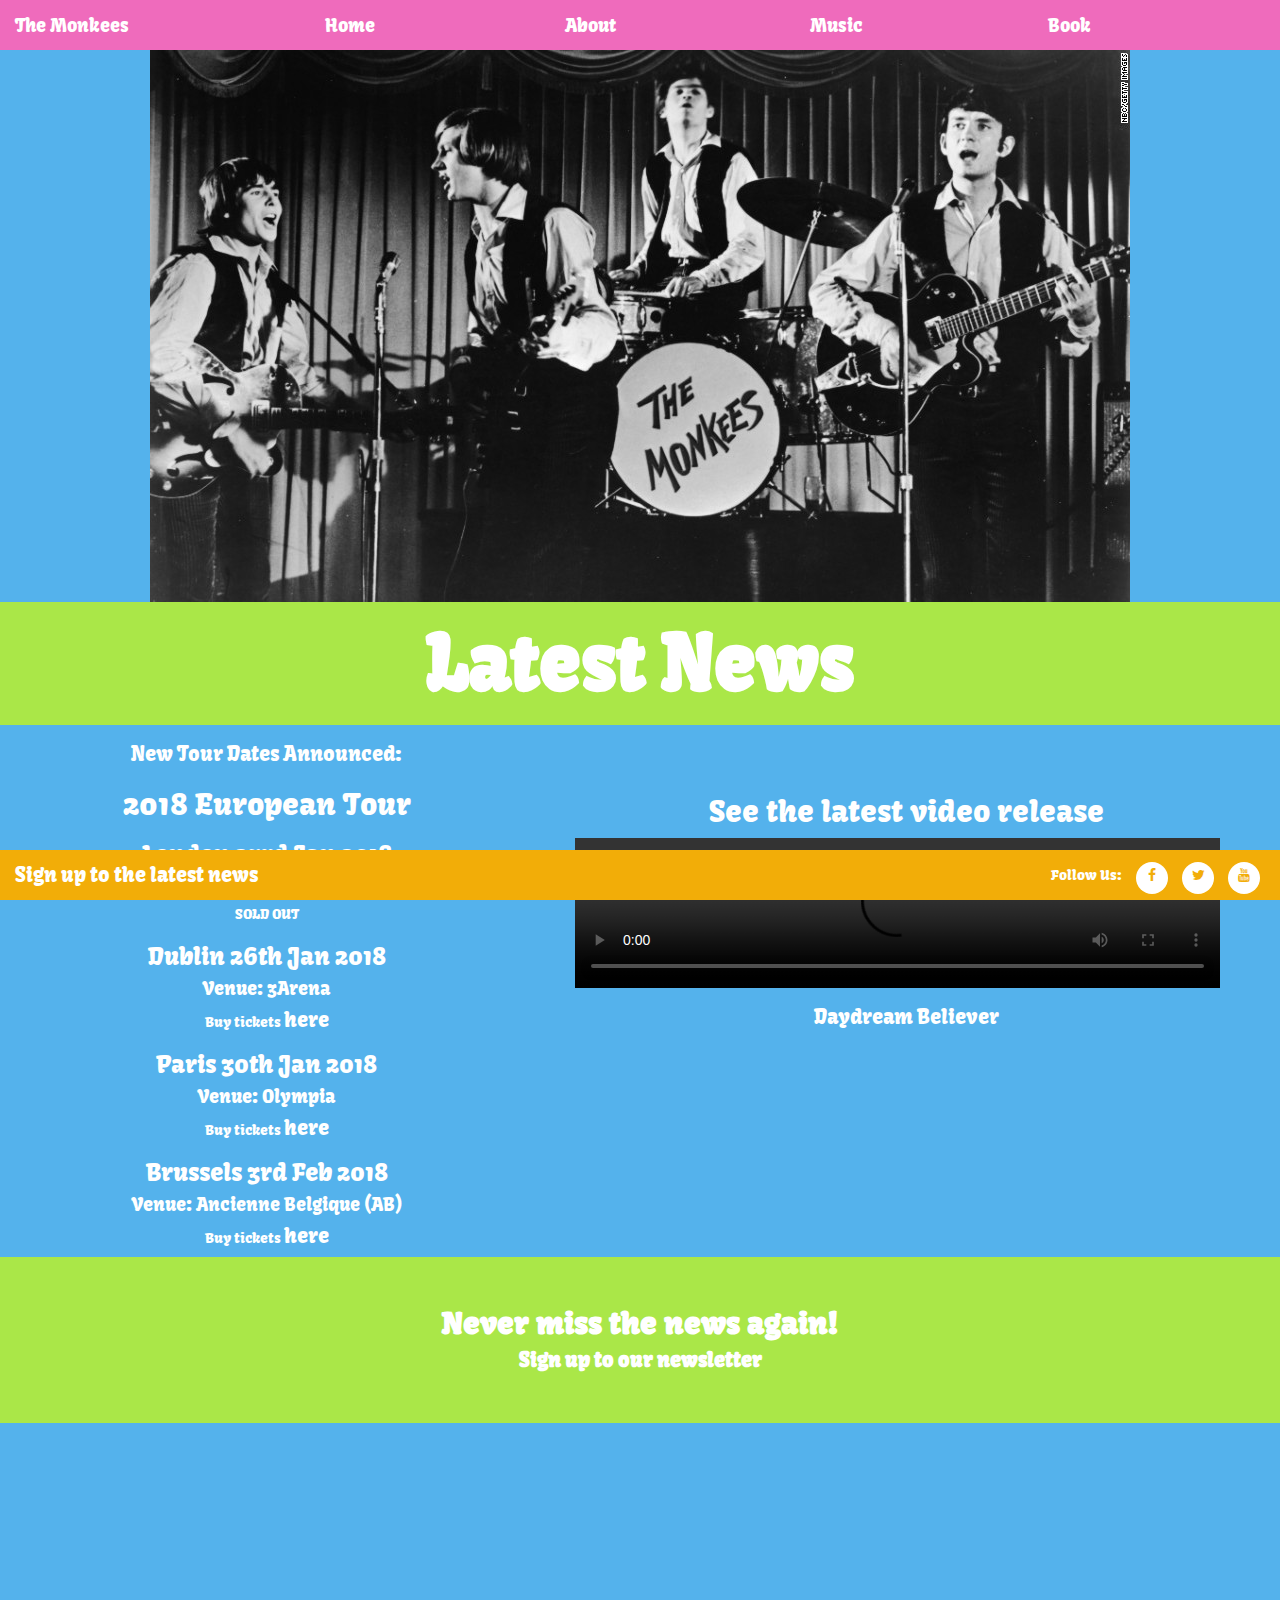
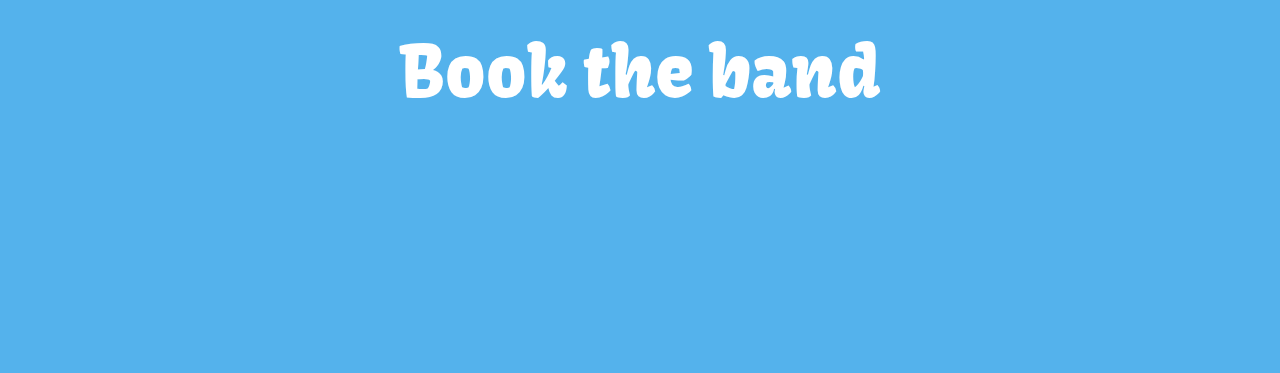
==== index.html @ 5167828d "removed secondary thankyou modals as poor user experience" ====
<!DOCTYPE html>
<html>

<head>
    <meta name="viewport" content="width=device-width, initial-scale=1">
    <link rel="stylesheet" href="https://maxcdn.bootstrapcdn.com/bootstrap/3.3.7/css/bootstrap.min.css" type="text/css" />
    <link rel="stylesheet" href="https://stackpath.bootstrapcdn.com/font-awesome/4.7.0/css/font-awesome.min.css" type="text/css" />
    <link rel="stylesheet" href="stylesheet.css" type="text/css" />
    <title>The Monkees</title>
</head>

<body>
    <!-- Nav section - mobile -->
    <nav class="navbar navbar-default">
        <div class="container nav-container">
            <div class="col-xs-6 burger-menu">
                <div class="dropdown hidden-md hidden-lg">
                    <button><span class="glyphicon glyphicon-menu-hamburger" aria-hidden="true"></span></button>
                    <ul class="dropdownMenu">
                        <li class="dropdownItem"><a href="index.html" class="dropdownLink">Home</a></li>
                        <li class="dropdownItem"><a href="about.html" class="dropdownLink">About</a></li>
                        <li class="dropdownItem"><a href="music.html" class="dropdownLink">Music</a></li>
                        <!--<li class="dropdownItem"><a href="whatsnew.html" class="dropdownLink">What's New</a></li> -->
                        <li class="dropdownItem"><a href="book.html" class="dropdownLink">Book</a></li>
                    </ul>
                </div>
            </div>
            <div class="col-xs-6 col-sm-6 hidden-md hidden-lg">
                <p><a href="#" class="sign-up-link-nav modal-link" data-toggle='modal' data-target='#signUpModal'>Sign up</a></p>
            </div>
        </div>
        <!-- Nav section -->
        <div class="navbar-header hidden-xs hidden-sm">The Monkees</div>
        <ul class="nav navbar-nav">
            <li class="navitem hidden-xs hidden-sm"><a href="index.html">Home</a></li>
            <li class="navitem hidden-xs hidden-sm "><a href="about.html">About</a></li>
            <li class="navitem hidden-xs hidden-sm"><a href="music.html">Music</a></li>
            <!--<li class="navitem hidden-xs hidden-sm"><a href="whatsnew.html">What's New?</a></li>-->
            <li class="navitem hidden-xs hidden-sm"><a href="book.html">Book</a></li>
        </ul>
        </div>
    </nav>

    <!-- main image-->
    <div class="row">
        <div class="image-container container-fluid col-xs-12">
            <img src="Assets/Images/monkeesbigpic.jpg" alt="Monkees Band Image" class="index-image img-responsive center-block"></img>
        </div>
    </div>
    <!--Latest news (upcoming tour)---------------->
    <div class="container-fluid">
        <h1 class="container-fluid latest-news" id="latest">Latest News</h1>
    </div>

    <div class="row">
        <div class="col-xs-12 col-sm-12 col-md-5 col-lg-5 tourdates-index">
            <p>New Tour Dates Announced:</p>
            <div>
                <h2>2018 European Tour</h2>
                <h3>London 23rd Jan 2018</h3>
                <h4>Venue: The O2</h4>
                <h5>SOLD OUT</h5>
                <h3>Dublin 26th Jan 2018</h3>
                <h4>Venue: 3Arena</h4>
                <h5>Buy tickets <a href="/blank-ticket-purchase.html" target="_blank" class="ticket-link">here</a></h5>
                <h3>Paris 30th Jan 2018</h3>
                <h4>Venue: Olympia</h4>
                <h5>Buy tickets <a href="/blank-ticket-purchase.html" target="_blank" class="ticket-link">here</a></h5>
                <h3>Brussels 3rd Feb 2018</h3>
                <h4>Venue: Ancienne Belgique (AB)</h4>
                <h5>Buy tickets <a href="/blank-ticket-purchase.html" target="_blank" class="ticket-link">here</a></h5>
            </div>
        </div>
        <!--Latest news (video release) ---------------->
        <div class="col-xs-12 col-sm-12 col-md-7 col-lg-7">
            <h2 class="video-title">See the latest video release</h2>
            <video class="index-video" controls>
          <source src="Assets/Video/TheMonkees.mp4" type="video/mp4">
          <source src="movie.ogg" type="video/ogg">
            Your browser does not support the video tag.
        </video>
            <p class="video-tagline">Daydream Believer</p>
        </div>
    </div>
    </div>

    <!-- Sign up for our newsletter---------------->
    <div class="container-fluid">
        <h2 class="container-fluid newsletter">
            Never miss the news again!<br> <a href="#" class="modal-link" data-toggle='modal' data-target='#signUpModal'>Sign up to our newsletter</a>
    </div>
    </h2>
    </div>

    <!-- Book us ---------------->
    <div class="container-fluid" id="book-the-band-img">
        <h2 class="container-fluid book-the-band"><a href="book.html">Book the band</a></h2>
    </div>


    <!--footer ---------------->
    <footer class="container-fluid">
        <div id="footer" class="row">
            <div class="col-xs-6">
                <p><a href="#" class="sign-up-link hidden-xs hidden-sm modal-link" data-toggle='modal' data-target='#signUpModal'>Sign up to the latest news</a></p>
            </div>
            <div class="col-xs-12 col-sm-12 col-md-6 col-lg-6 social-links">
                <ul class="list-inline">
                    <li id="follow" class="hidden-xs">Follow Us:</li>
                    <li><a href="https://www.facebook.com/TheMonkees/" target="_blank"><i class="fa fa-facebook"></i></a></li>
                    <li><a href="https://twitter.com/TheMonkees?ref_src=twsrc%5Egoogle%7Ctwcamp%5Eserp%7Ctwgr%5Eauthor" target="_blank"><i class="fa fa-twitter"></i></a></li>
                    <li><a href="https://www.youtube.com/user/themonkees" target="_blank"><i class="fa fa-youtube"></i></a></li>
                </ul>
            </div>
        </div>
    </footer>

    <!-- Modal---------------->
    <div class="modal fade" tabindex="-1" role="dialog" id="signUpModal">
        <div class="modal-dialog" role="document">
            <div class="modal-content">
                <div class="modal-header">
                    <button type="button" class="close" data-dismiss="modal" aria-label="Close"><span aria-hidden="true">&times;</span></button>
                    <h4 class="modal-title">Sign up to our newsletter</h4>
                </div>
                <div class="modal-body">
                    <form>
                        <div class="form-group">
                            <label for="Email">Email address</label>
                            <input type="email" class="form-control" id="Email" placeholder="Email" required>
                            <p class="help-block">We will never share your email address with anyone</p>
                        </div>
                        <button type="submit" class="btn btn-default">Sign Up!</button>
                    </form>
                </div>
            </div>
        </div>
        <script src="https://code.jquery.com/jquery-3.2.1.min.js" integrity="sha256-hwg4gsxgFZhOsEEamdOYGBf13FyQuiTwlAQgxVSNgt4=" crossorigin="anonymous"></script>
        <script src="https://maxcdn.bootstrapcdn.com/bootstrap/3.3.7/js/bootstrap.min.js" integrity="sha384-Tc5IQib027qvyjSMfHjOMaLkfuWVxZxUPnCJA7l2mCWNIpG9mGCD8wGNIcPD7Txa" crossorigin="anonymous"></script>
    </div>


</body>

</html>
---- stylesheet.css ----
@import url('https://fonts.googleapis.com/css?family=Kavoon: 100, 200, 300, 400, 500, 600, 700');
/*-------------------------------------- body styling */

body {
    background-color: #54B2EC;
}

/* theme colors----------------
pale blue: #54B2EC
pink: #EF6BBC
orange: #F2AD08
lime green: #AAE748
---------------------------------*/

/*-------------------------------------- Navbar styling */

.navbar {
    display: block;
    background-color: #EF6BBC;
    color: #ffffff;
    font-size: 18px;
    position: fixed;
    height: 50px;
    width: 100%;
    font-family: "Kavoon", sans-serif;
    z-index: 1;
    padding-left: 15px;
}

@media(max-width:992px) {
    .navbar {
        padding-left: 0;
    }
}

.navbar.navbar-default {
    border-style: none;
    border-radius: 0px;
}

.navbar-header {
    line-height: 50px;
}

.nav.navbar-nav {
    margin: 0 auto;
    display: table;
    table-layout: auto;
    float: none;
    width: 90%;
}

@media (min-width:992px) {
    .nav.navbar-nav {
        margin: 0 auto;
        display: table;
        table-layout: auto;
        float: none;
        width: 75%;
    }
}

.navbar-nav>li {
    display: table-cell;
    float: none;
    text-align: center;
}

.navbar-default .navbar-nav>li>a {
    color: #ffffff;
}

.navbar-default .navbar-nav>li>a:hover {
    color: #ffffff;
    font-weight: 700;
}


.btn.navbar-btn.navbar-right {
    vertical-align: middle;
    margin-right: 20px;
}

.container.nav-container {
    padding-right: 15px;
    padding-left: 0px;
    margin-right: 0;
    margin-left: 0;
}

@media (min-width: 768px) {
    .container {
        width: auto;
    }
}

button {
    border: none;
    background-color: #EF6BBC;
    width: 50px;
    height: 50px;
    color: #fff;
    cursor: pointer;
}

.glyphicon-menu-hamburger {
    font-size: 25px;
    padding-top: 10px;
}

.dropdownMenu {
    list-style: none;
    background-color: #EF6BBC;
    width: 150px;
    padding-left: 0;
    text-indent: 15px;
    padding-top: 10px;
    padding-bottom: 10px;
    line-height: 30px;
    margin: 0;
    position: absolute;
    left: 0;
    right: 0;
    top: 0;
    transform: translateY(-100%);
    transition: transform 1s ease-in-out;
}

.dropdownLink {
    font-family: "Kavoon", sans-serif;
    color: #fff;
    height: 50px;
    width: 120px;
    font-size: 18px;
}

.dropdownItem:hover {
    background-color: #d760a9;
}

.dropdownLink:hover {
    color: #fff;
    text-decoration: none;
}

.dropdown {
    width: 50px;
    position: relative;
}

.dropdown:hover button {
    background-color: #d760a9;
}

.dropdown:hover .dropdownMenu {
    transform: translateY(50px);
}

.sign-up-link-nav {
    float: right;
    font-family: "Kavoon", sans-serif;
    font-size: 20px;
    line-height: 50px;
    color: #fff;
    text-decoration: none;
}

.sign-up-link-nav:hover {
    font-weight: bold;
    color: #fff;
    text-decoration: none;
}

.col-xs-6.burger-menu {
    padding-left: 0;
}

/*-------------------------------------- HOMEPAGE styling */

.index-image {
    padding-top: 50px;
    margin-bottom: 0;
}

#latest {
    font-family: "Kavoon", sans-serif;
    font-weight: 700;
    font-size: 75px;
    color: #ffffff;
    text-align: center;
    background-color: #AAE748;
    padding-top: 20px;
    padding-bottom: 20px;
}

@media (max-width:550px) {
    #latest {
        font-size: 50px;
    }
}

.container-fluid {
    padding: 0;
    margin: auto;
}

.col-xs-12.tourdates {
    padding: 0;
}

h1 .latest-news {
    font-family: "Kavoon", sans-serif;
    font-weight: 500;
    font-size: 30px;
    color: #ffffff;
    text-align: center;
    margin-top: 0;
}

.tourdates-index {
    font-family: "Kavoon", sans-serif;
    font-weight: 500;
    font-size: 20px;
    color: #ffffff;
    text-align: center;
    padding-top: 15px;
}

.tourdates-index a {
    padding-bottom: 100px;
    font-family: "Kavoon", sans-serif;
    font-weight: 500;
    font-size: 20px;
    color: #ffffff;
    text-align: center;
}

.ticket-link:hover{
    text-decoration:underline;
}

.video-title {
    font-family: "Kavoon", sans-serif;
    font-weight: 500;
    font-size: 30px;
    color: #ffffff;
    text-align: center;
    padding-top: 50px;
}

.index-video {
    margin-left: 27px;
    display: inline-block;
    width: 90%;
}

.video-tagline {
    color: #fff;
    font-family: "Kavoon", sans-serif;
    padding-top: 10px;
    font-size: 20px;
    text-align: center;
}


.container-fluid.newsletter {
    background-color: #AAE748;
    width: 100%;
    padding-top: 50px;
    padding-bottom: 50px;
    font-family: "Kavoon", sans-serif;
    font-weight: 700;
    font-size: 30px;
    color: #ffffff;
    text-align: center;
    margin-bottom: 0;
}

.book-the-band {
    width: 100%;
    font-family: "Kavoon", sans-serif;
    font-weight: 500;
    font-size: 70px;
    color: #ffffff;
    text-align: center;
    transform: translateY(210px);
}

#book-the-band-img {
    background-image: url('/Assets/Images/Images from google/empty-stage.jpg');
    background-position: center;
    background-repeat: no-repeat;
    background-size: cover;
    height: 500px;
    margin-bottom: 50px;
}

.book-the-band a {
    color: #ffffff;
}

.book-the-band a:hover {
    color: #fff;
    text-decoration: none;
    font-weight: 700;
}

/*------------------------------------------------ Modals ------- */

.btn-default {
    color: #fff;
    font-family: "Kavoon", sans-serif;
    background-color: #F2AD08;
    border-color: #F2AD08;
    width: 100px;
}
.btn-default:hover {
    color: #fff;
    background-color: #AAE748;
    border-color: #AAE748;
}
.btn-default:active{
    background-color: #AAE748;
    border-color: #AAE748;
    color: #fff;
}

.btn-default:active:hover{
    background-color: #AAE748;
    border-color: #AAE748;
    color: #fff;
}

.btn-default:focus {
    color: #fff;
    background-color: #AAE748;
    border-color: #AAE748;
}

.modal-title {
    margin: 0;
    line-height: 1.42857143;
    font-family: "Kavoon", sans-serif;
    font-size: 30px;
    color: #F2AD08;
}

.modal-link {
    font-size: 20px;
    color: #fff;
    text-decoration: none;
}

.modal-link:hover {
    color: #fff;
    text-decoration: underline;
}

.row {
    margin: 0;
}

#QueryModal{
    font-weight:500;
    font-size:20px;
}

#thankyouModal{
    font-weight:500;
    font-size:20px;
}

/*---------------------------------------------------- audio-section */

audio {
    margin: 10px auto 60px auto;
    width: 200px;
    display: block;
    transform: translateY(100px);
}

.album-image {
    height: 200px;
    width: 200px;
    transform: translateY(100px);
    margin-left: auto;
    margin-right: auto;
    display: block;
}

.album-name {
    font-family: "Kavoon", sans-serif;
    font-weight: 300;
    color: #ffffff;
    text-align: center;
    transform: translateY(100px);
}

.music-header {
    font-family: "Kavoon", sans-serif;
    font-weight: 600;
    color: #ffffff;
    text-align: center;
    padding-top: 100px;
}

/*---------------------------------------------------- about section */

.about-img {
    margin-bottom: -60px;
}

@media(min-width:768px) {
    .about-img {
        transform: translateY(-150px);
    }
}

@media(max-width:1000px) {
    .about-img {
        transform: translateY(-100px);
    }
}

@media(max-width:737px) {
    .about-img {
        transform: translateY(-50px);
    }
}

@media(max-width:400px) {
    .about-img {
        transform: translateY(0px);
    }
}

.about-text {
    color: #fff;
    font-family: "Kavoon", sans-serif;
    font-weight: 400;
    width: 90%;
    display: inline-block;
    padding-bottom: 40px;
    margin-left: 50px;
}

@media (max-width:768px) {
    .about-text {
        margin-left: 25px;
        transform: translateY(75px);
        margin-bottom: 40px;
    }
}

/*slideshow commented out for now 

#photo-slide-container {
    height: 400px;
    width: 600px;
    overflow-x: hidden;
}

#photo-slider {
    position: relative;
    width: 600px;
    height: 400px;
    animation-name: slider;
    animation-duration: 7s;
    animation-delay: 4s;
    transition-timing-function: ease;
    animation-iteration-count: infinite;
    margin-left: 50px;
    margin-top: 100px;
}

#photo1 {
    height: 400px;
    width: 600px;
}

#photo2 {
    height: 400px;
    width: 600px;
}

#photo3 {
    height: 400px;
    width: 600px;
}

@keyframes slider {
    0% {
        top: 0px;
    }
    25% {
        top: -500px;
    }
    50% {
        top: -500px;
    }
    75% {
        top: -500px;
    }
    100% {
        top: -800px;
    }
}

@media (min-height:768px) {}

*/

.band-container {
    padding-top: 10px;
}

.band-pics {
    height: 200px;
    width: 200px;
    display: inline-block;
    margin-left: 50px;
    margin-top: 25px;
}

@media (max-width:768px) {
    .band-pics {
        margin-left: 25px;
    }
}

.band-p {
    color: #fff;
    font-family: "Kavoon", sans-serif;
    padding-left: 50px;
    padding-right: 50px;
    padding-bottom: 25px;
}

.last-image {
    padding-bottom: 75px;
}

@media (max-width:768px) {
    .band-p {
        padding-left: 25px;
    }
}

/*---------------------------------------------------- whats new section

.row {
    margin: 0;
}

.video-main video {
    width: 90%;
    text-align: center;
    padding-left: 50px;
}

.video-main h2 {
    color: #fff;
    font-family: "Kavoon", sans-serif;
    text-align: left;
    padding-bottom: 10px;
    padding-top: 100px;
    padding-left: 50px;
}

.video-tagline {
    color: #fff;
    font-family: "Kavoon", sans-serif;
    text-align: left;
    padding-top: 10px;
    padding-left: 50px;
    font-size: 20px;
}

.tourdates {
    color: #fff;
    font-family: "Kavoon", sans-serif;
    padding-top: 100px;
    text-align: center;
    margin-bottom: 70px;
}

.tourdates a {
    color: #fff;
}

.tourdates a:hover {
    color: #F2AD08;
    transform: transition 0.5s ease-in-out;
    text-decoration: none;
}

@media (max-width:768px) {
    .tourdates {
        color: #fff;
        font-family: "Kavoon", sans-serif;
        padding-top: 15px;
        padding-bottom: 60px;
        text-align: center;
    }
    .video-main h2 {
        color: #fff;
        font-family: "Kavoon", sans-serif;
        text-align: left;
        padding-bottom: 10px;
        padding-top: 60px;
    }
    .video-main video {
        width: 100%;
        text-align: center;
        padding-left: 10px;
    }
}

@media (max-width:992px) {
    .tourdates {
        color: #fff;
        font-family: "Kavoon", sans-serif;
        padding-top: 15px;
        padding-bottom: 60px;
        text-align: center;
    }
}

/*----------------------------------------------------  book form */

.form-container h1 {
    color: #fff;
    font-family: "Kavoon", sans-serif;
    font-weight: 700;
}

.form-text {
    width: 80%;
    color: #fff;
    font-family: "Kavoon", sans-serif;
    font-weight: 500;
}

@media (max-width:768px) {
    .form-text {
        width: 80%;
    }
}

.container-fluid.form-container {
    margin-top: 100px;
    padding-left: 100px;
    display: inline-block;
}

@media (max-width:768px) {
    .container-fluid.form-container {
        margin-top: 50px;
        margin-left: 15px;
        padding-left:25px;
        display: block;
        width: 90%;
    }
}

.form-control {
    display: block;
    width: 50%;
    height: 34px;
    padding: 6px 12px;
    font-size: 14px;
    line-height: 1.5;
    color: #555;
    background-color: #fff;
    background-image: none;
    border: 1px solid #ccc;
    border-radius: 4px;
    -webkit-box-shadow: inset 0 1px 1px rgba(0, 0, 0, .075);
    box-shadow: inset 0 1px 1px rgba(0, 0, 0, .075);
    -webkit-transition: border-color ease-in-out .15s, -webkit-box-shadow ease-in-out .15s;
    -o-transition: border-color ease-in-out .15s, box-shadow ease-in-out .15s;
    transition: border-color ease-in-out .15s, box-shadow ease-in-out .15s;
}

@media (max-width:768px) {
    .form-control {
        width: 80%;
    }
}

.form-button {
    width: 100px;
    text-align: center;
    font-family: "Kavoon", sans-serif;
    margin-top: 20px;
    color: #fff;
    background-color: #AAE748;
    border-color: transparent;
    font-weight: 500;
}

.form-button:hover {
    background-color: #AAE748;
    color: #fff;
    border-color: transparent;
    font-weight: 700;
}

.form-group {
    margin: 0;
    padding-left: 15px;
}

label {
    display: inline-block;
    max-width: 50%;
    margin-bottom: 5px;
    font-weight: 700;
    font-family: "Kavoon", sans-serif;
    color: #fff;
}

.email-help-book {
    color: #fff;
    font-family: "Kavoon", sans-serif;
}

/*---------------------------------------------------- calendar */

.container.calendar {
    margin-top: 110px;
    margin-bottom:100px;
    text-align: center;
    font-family: "Kavoon", sans-serif;
    font-size: 15px;
    color: #fff;
}

.calendar-text {
    font-family: "Kavoon", sans-serif;
    color: #fff;
    font-weight: 700;
}

table,
td {
    border: 1px solid white;
    text-align: center;
    padding: 15px 15px 15px 15px;
    color: #000;
    background-color: #AAE748;
    font-family: "Kavoon", sans-serif;
    font-size: 15px;

}

.month-year {
    font-weight: bold;
    text-align: center;
}

.background-fill {
    background-color: #EF6BBC;
}


/*---------------------------------------------------- footer */

footer {
    position: fixed;
    height: 50px;
    bottom: 0;
    width: 100%;
    background-color: #F2AD08;
}

.sign-up-link {
    line-height: 50px;
    color: #ffffff;
    font-family: "Kavoon", sans-serif;
}

.sign-up-link:hover {
    text-decoration: underline;
}

a:focus,
a:hover {
    color: #fff;
    text-decoration: none;
}

.social-links {
    line-height: 50px;
    text-align: right;
}

@media (max-width:768px) {
    .social-links {
        line-height: 25px;
        text-align: center;
    }
}

@media (max-width:992px) {
    .social-links {
        line-height: 25px;
        text-align: center;
    }
}

#follow {
    color: #ffffff;
    font-family: "Kavoon", sans-serif;
}

.fa {
    color: #F2AD08;
    background-color: #ffffff;
    text-align: center;
    margin: 0px;
    width: 32px;
    height: 32px;
    padding: 6px 0 6px 0;
    border-radius: 50%;
    transition: all 0.4s ease-in-out;
    -moz-transition: all 0.4s ease-in-out;
    -webkit-transition: all 0.4s ease-in-out;
    -o-transition: all 0.4s ease-in-out;
}

.fa:hover {
    background-color: #EF6BBC;
}
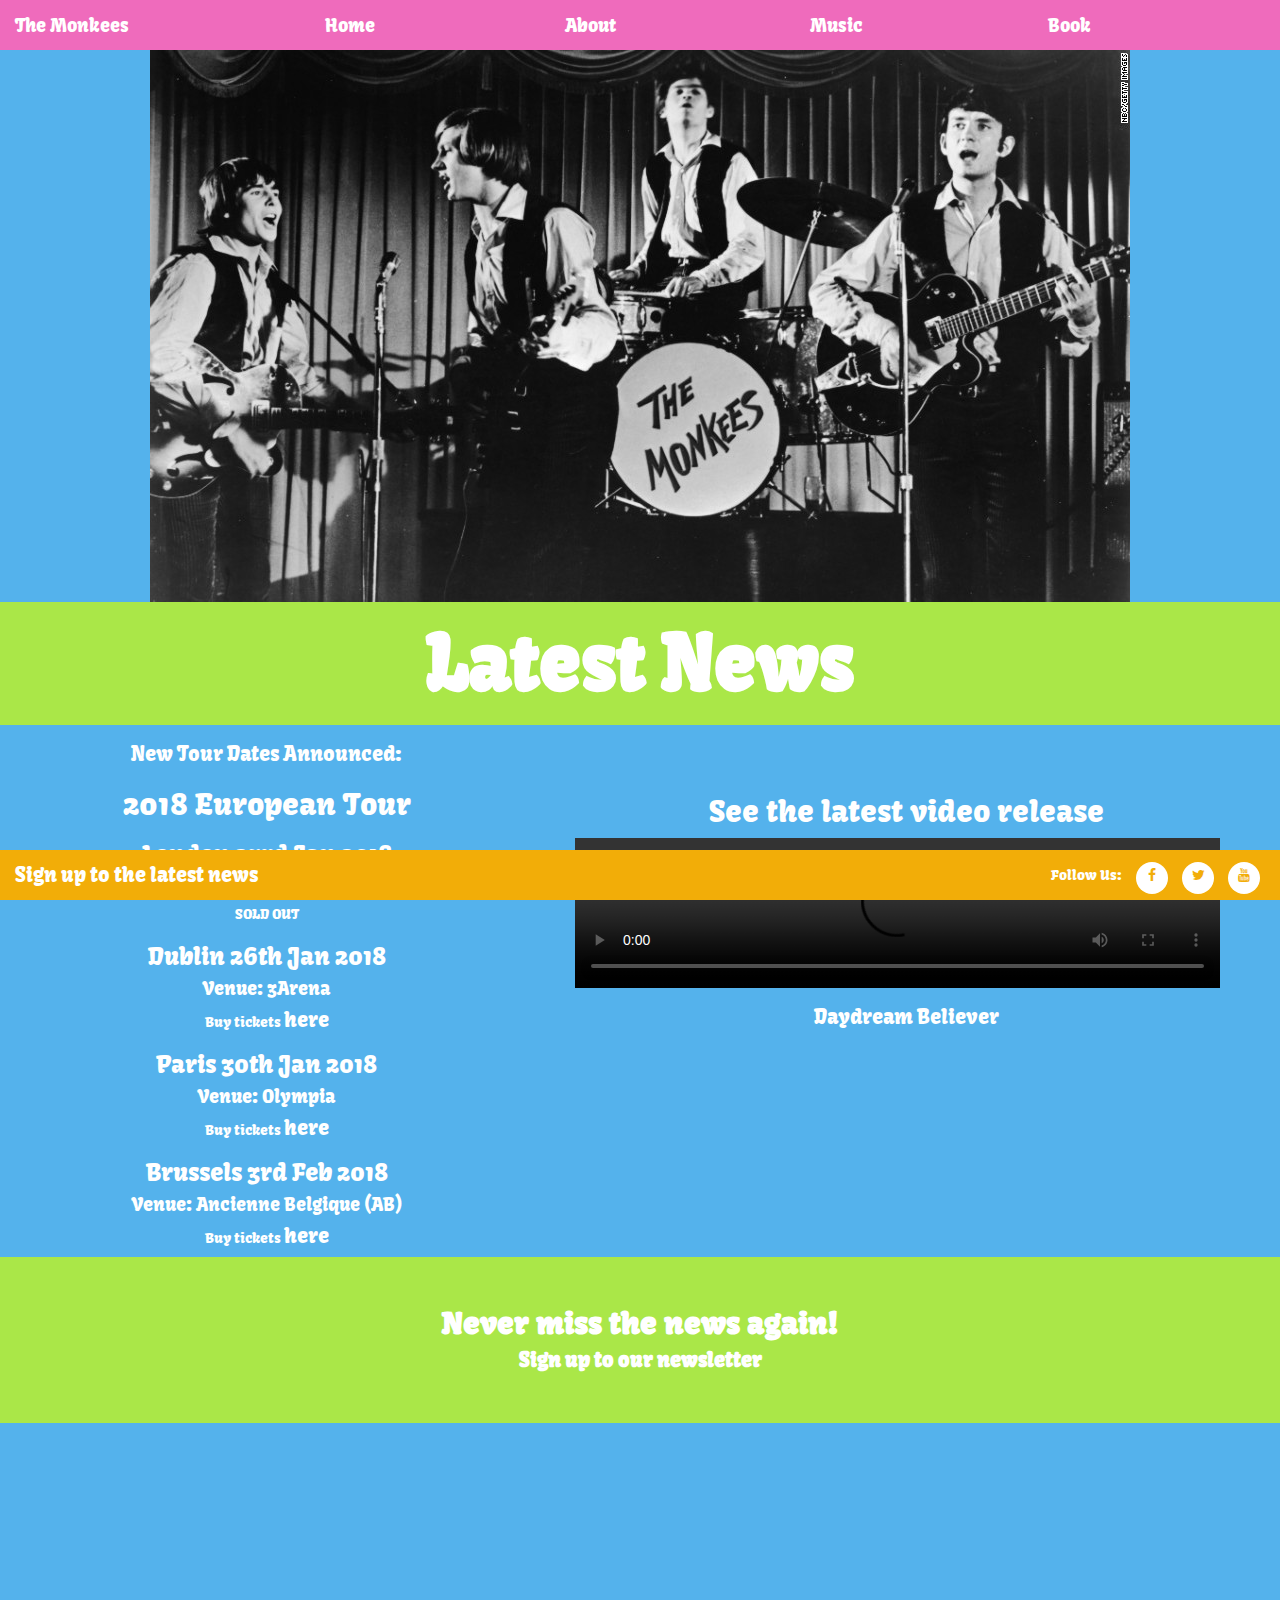
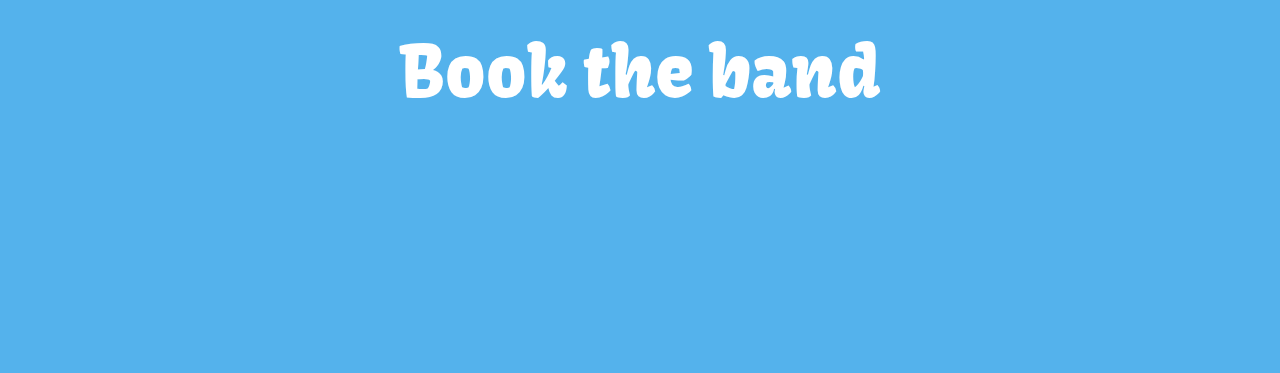
==== commit 85823f83: "updated image links to try and solve pages display issue" ====
--- a/index.html
+++ b/index.html
@@ -62,20 +62,20 @@
                 <h5>SOLD OUT</h5>
                 <h3>Dublin 26th Jan 2018</h3>
                 <h4>Venue: 3Arena</h4>
-                <h5>Buy tickets <a href="/blank-ticket-purchase.html" target="_blank" class="ticket-link">here</a></h5>
+                <h5>Buy tickets <a href="ticketPurchase.html" target="_blank" class="ticket-link">here</a></h5>
                 <h3>Paris 30th Jan 2018</h3>
                 <h4>Venue: Olympia</h4>
-                <h5>Buy tickets <a href="/blank-ticket-purchase.html" target="_blank" class="ticket-link">here</a></h5>
+                <h5>Buy tickets <a href="ticketPurchase.html" target="_blank" class="ticket-link">here</a></h5>
                 <h3>Brussels 3rd Feb 2018</h3>
                 <h4>Venue: Ancienne Belgique (AB)</h4>
-                <h5>Buy tickets <a href="/blank-ticket-purchase.html" target="_blank" class="ticket-link">here</a></h5>
+                <h5>Buy tickets <a href="ticketPurchase.html" target="_blank" class="ticket-link">here</a></h5>
             </div>
         </div>
         <!--Latest news (video release) ---------------->
         <div class="col-xs-12 col-sm-12 col-md-7 col-lg-7">
             <h2 class="video-title">See the latest video release</h2>
             <video class="index-video" controls>
-          <source src="Assets/Video/TheMonkees.mp4" type="video/mp4">
+          <source src="/Assets/Video/TheMonkees.mp4" type="video/mp4">
           <source src="movie.ogg" type="video/ogg">
             Your browser does not support the video tag.
         </video>
--- a/stylesheet.css
+++ b/stylesheet.css
@@ -23,7 +23,7 @@
     height: 50px;
     width: 100%;
     font-family: "Kavoon", sans-serif;
-    z-index: 1;
+    z-index: 2;
     padding-left: 15px;
 }
 
@@ -235,8 +235,8 @@
     text-align: center;
 }
 
-.ticket-link:hover{
-    text-decoration:underline;
+.ticket-link:hover {
+    text-decoration: underline;
 }
 
 .video-title {
@@ -287,7 +287,7 @@
 }
 
 #book-the-band-img {
-    background-image: url('/Assets/Images/Images from google/empty-stage.jpg');
+    background-image:url("/Assets/Images/Images from google/empty-stage.jpg");
     background-position: center;
     background-repeat: no-repeat;
     background-size: cover;
@@ -314,18 +314,20 @@
     border-color: #F2AD08;
     width: 100px;
 }
+
 .btn-default:hover {
     color: #fff;
     background-color: #AAE748;
     border-color: #AAE748;
 }
-.btn-default:active{
+
+.btn-default:active {
     background-color: #AAE748;
     border-color: #AAE748;
     color: #fff;
 }
 
-.btn-default:active:hover{
+.btn-default:active:hover {
     background-color: #AAE748;
     border-color: #AAE748;
     color: #fff;
@@ -360,14 +362,14 @@
     margin: 0;
 }
 
-#QueryModal{
-    font-weight:500;
-    font-size:20px;
-}
-
-#thankyouModal{
-    font-weight:500;
-    font-size:20px;
+#QueryModal {
+    font-weight: 500;
+    font-size: 20px;
+}
+
+#thankyouModal {
+    font-weight: 500;
+    font-size: 20px;
 }
 
 /*---------------------------------------------------- audio-section */
@@ -377,7 +379,14 @@
     width: 200px;
     display: block;
     transform: translateY(100px);
-}
+    position: relative;
+    z-index: 1;
+}
+
+.last-audio {
+    padding-bottom: 60px;
+}
+
 
 .album-image {
     height: 200px;
@@ -404,7 +413,42 @@
     padding-top: 100px;
 }
 
+/*---------------------------------------------------- about section CAROUSEL */
+
+.carousel-inner img {
+    display: inline-block;
+    max-width: 100%;
+    height: auto;
+    margin: 50px auto;
+}
+
+.carousel-control.left {
+    background-image: none;
+}
+
+.carousel-control.right {
+    background-image: none;
+}
+
+@media (min-width: 768px) {
+    .carousel-control .glyphicon-chevron-left,
+    .carousel-control .icon-prev {
+        margin-left: -50px;
+    }
+}
+
+@media (min-width: 768px) {
+    .carousel-control .glyphicon-chevron-right,
+    .carousel-control .icon-prev {
+        margin-right: -50px;
+    }
+}
+
 /*---------------------------------------------------- about section */
+
+#about-band {
+    padding-top: 10px;
+}
 
 .about-img {
     margin-bottom: -60px;
@@ -446,69 +490,14 @@
 
 @media (max-width:768px) {
     .about-text {
+        color: #fff;
+        font-family: "Kavoon", sans-serif;
+        font-weight: 400;
         margin-left: 25px;
         transform: translateY(75px);
         margin-bottom: 40px;
     }
 }
-
-/*slideshow commented out for now 
-
-#photo-slide-container {
-    height: 400px;
-    width: 600px;
-    overflow-x: hidden;
-}
-
-#photo-slider {
-    position: relative;
-    width: 600px;
-    height: 400px;
-    animation-name: slider;
-    animation-duration: 7s;
-    animation-delay: 4s;
-    transition-timing-function: ease;
-    animation-iteration-count: infinite;
-    margin-left: 50px;
-    margin-top: 100px;
-}
-
-#photo1 {
-    height: 400px;
-    width: 600px;
-}
-
-#photo2 {
-    height: 400px;
-    width: 600px;
-}
-
-#photo3 {
-    height: 400px;
-    width: 600px;
-}
-
-@keyframes slider {
-    0% {
-        top: 0px;
-    }
-    25% {
-        top: -500px;
-    }
-    50% {
-        top: -500px;
-    }
-    75% {
-        top: -500px;
-    }
-    100% {
-        top: -800px;
-    }
-}
-
-@media (min-height:768px) {}
-
-*/
 
 .band-container {
     padding-top: 10px;
@@ -657,7 +646,7 @@
     .container-fluid.form-container {
         margin-top: 50px;
         margin-left: 15px;
-        padding-left:25px;
+        padding-left: 25px;
         display: block;
         width: 90%;
     }
@@ -725,11 +714,23 @@
     font-family: "Kavoon", sans-serif;
 }
 
+/*---------------Code snippet taken from Stack Overflow to hide spinner in number field in contact form-----*/
+input[type="number"]::-webkit-outer-spin-button,
+input[type="number"]::-webkit-inner-spin-button {
+    -webkit-appearance: none;
+    margin: 0;
+}
+
+input[type="number"] {
+    -moz-appearance: textfield;
+}
+
+
 /*---------------------------------------------------- calendar */
 
 .container.calendar {
     margin-top: 110px;
-    margin-bottom:100px;
+    margin-bottom: 100px;
     text-align: center;
     font-family: "Kavoon", sans-serif;
     font-size: 15px;
@@ -772,6 +773,7 @@
     bottom: 0;
     width: 100%;
     background-color: #F2AD08;
+    z-index: 1;
 }
 
 .sign-up-link {
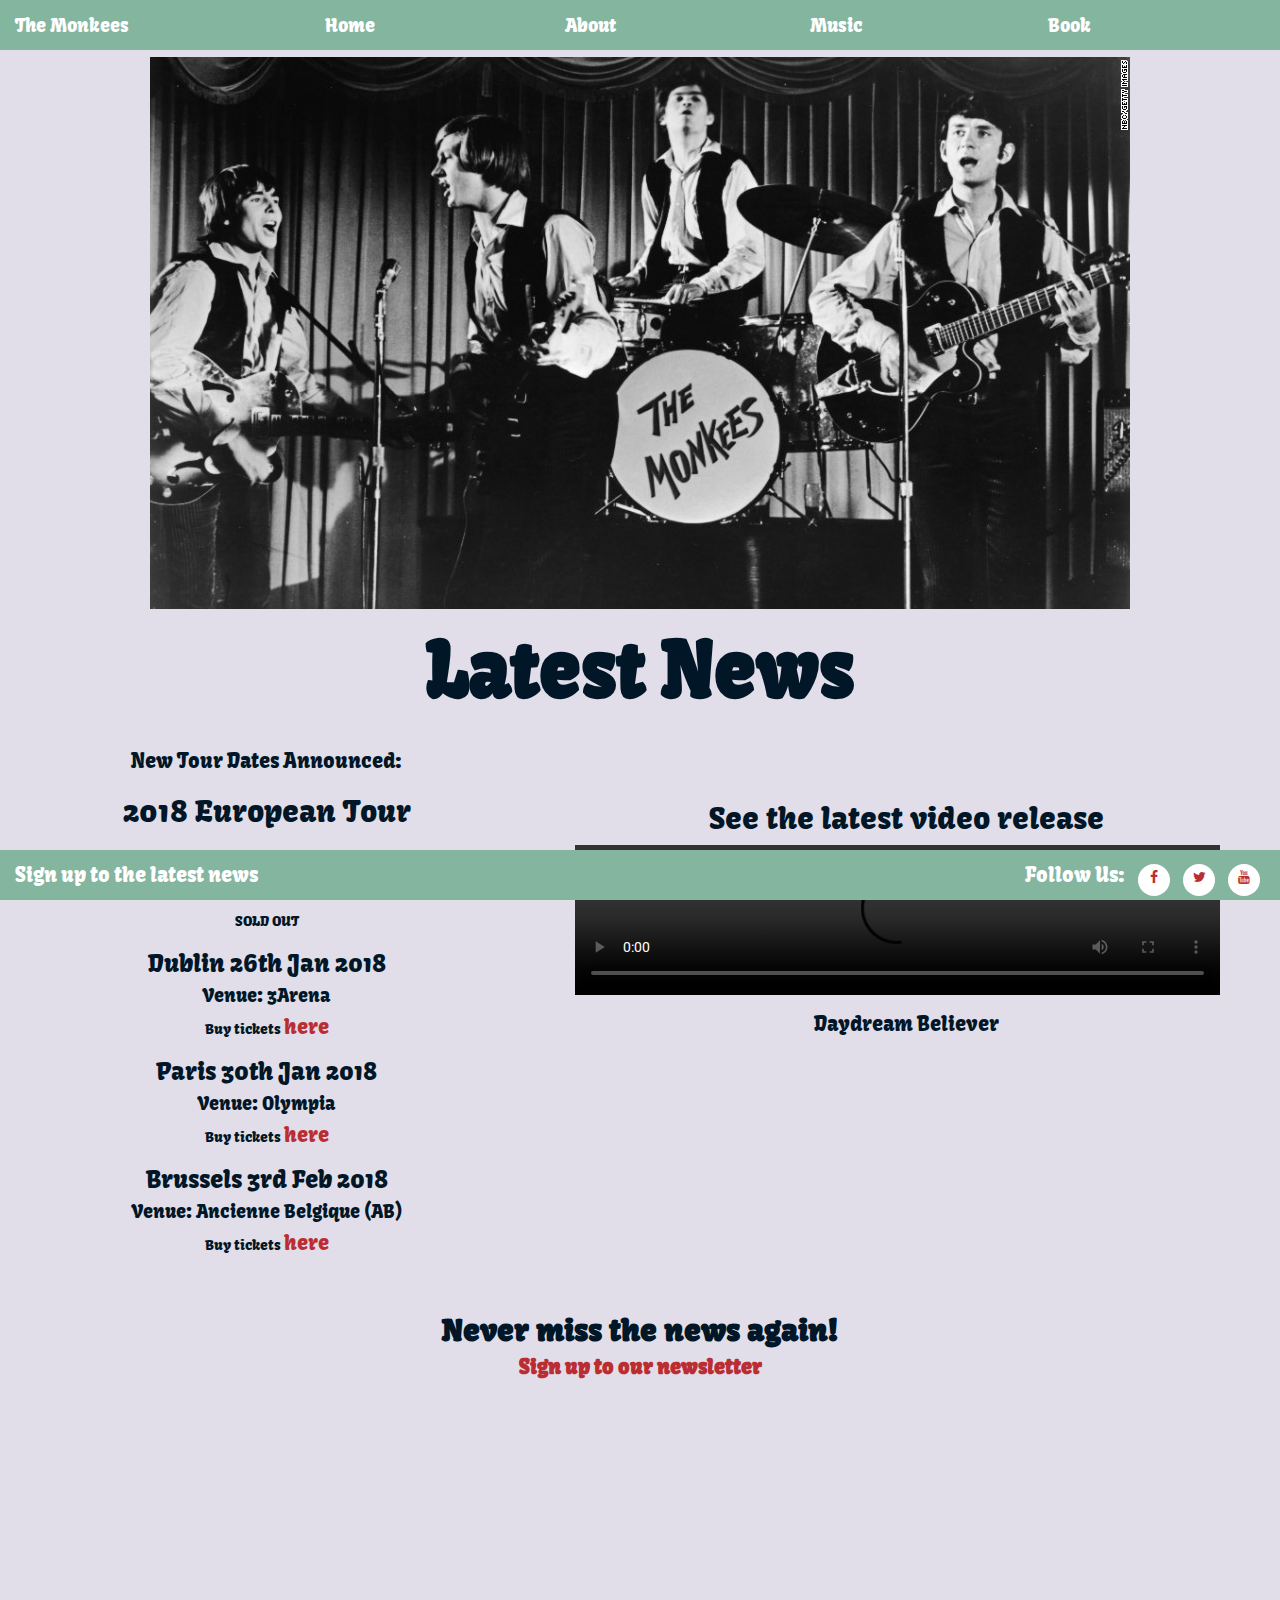
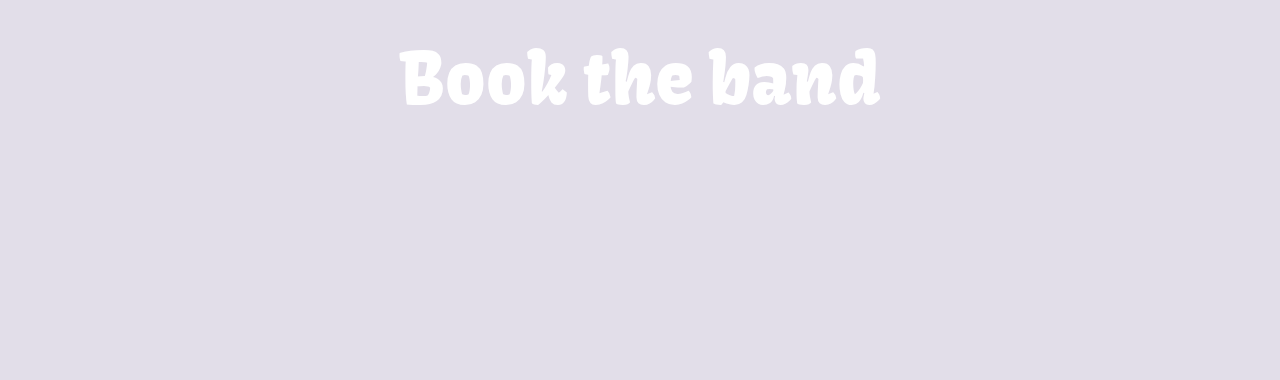
==== commit c06eca0a: "updated color scheme, separated sign up classes by location for color" ====
--- a/index.html
+++ b/index.html
@@ -26,7 +26,7 @@
                 </div>
             </div>
             <div class="col-xs-6 col-sm-6 hidden-md hidden-lg">
-                <p><a href="#" class="sign-up-link-nav modal-link" data-toggle='modal' data-target='#signUpModal'>Sign up</a></p>
+                <p><a href="#" class="sign-up-link-nav" data-toggle='modal' data-target='#signUpModal'>Sign up</a></p>
             </div>
         </div>
         <!-- Nav section -->
@@ -75,7 +75,7 @@
         <div class="col-xs-12 col-sm-12 col-md-7 col-lg-7">
             <h2 class="video-title">See the latest video release</h2>
             <video class="index-video" controls>
-          <source src="/Assets/Video/TheMonkees.mp4" type="video/mp4">
+          <source src="Assets/Video/TheMonkees.mp4" type="video/mp4">
           <source src="movie.ogg" type="video/ogg">
             Your browser does not support the video tag.
         </video>
@@ -143,3 +143,4 @@
 </body>
 
 </html>
+
--- a/stylesheet.css
+++ b/stylesheet.css
@@ -1,22 +1,42 @@
-@import url('https://fonts.googleapis.com/css?family=Kavoon: 100, 200, 300, 400, 500, 600, 700');
+@import url('https://fonts.googleapis.com/css?family=Kavoon|Luckiest+Guy|Roboto: 100, 200, 300, 400, 500, 600, 700');
 /*-------------------------------------- body styling */
 
 body {
-    background-color: #54B2EC;
-}
-
-/* theme colors----------------
+    background-color: #E2DEE9;
+    font-family:"Roboto", sans-serif;
+}
+
+/* theme colors initial----------------
 pale blue: #54B2EC
 pink: #EF6BBC
 orange: #F2AD08
 lime green: #AAE748
----------------------------------*/
+
+---theme colors second--------*/
+/*
+deep red: #AA231C
+orange: #f2ad08
+blue: rgba(29, 177, 221, 1.0)
+
+darker teal: #107896
+
+and shadow coding with orange shadow:
+    text-shadow: -5px -5px 0 #F2AD12, 0px -1px 0 #F2AD12, -5px 5px 0 #F2AD12, 1px 1px 0 #F2AD12;
+*/
+
+/*---theme colors third-------
+grey:#E2DEE9
+RED: #BA2E33
+DARK NAVY: #011627
+GREEN: #84B59F
+
+---*/
 
 /*-------------------------------------- Navbar styling */
 
 .navbar {
     display: block;
-    background-color: #EF6BBC;
+    background-color: #84B59F;
     color: #ffffff;
     font-size: 18px;
     position: fixed;
@@ -96,7 +116,7 @@
 
 button {
     border: none;
-    background-color: #EF6BBC;
+    background-color: #84B59F;
     width: 50px;
     height: 50px;
     color: #fff;
@@ -110,7 +130,7 @@
 
 .dropdownMenu {
     list-style: none;
-    background-color: #EF6BBC;
+    background-color: #84B59F;
     width: 150px;
     padding-left: 0;
     text-indent: 15px;
@@ -135,7 +155,7 @@
 }
 
 .dropdownItem:hover {
-    background-color: #d760a9;
+    background-color: #78A591;
 }
 
 .dropdownLink:hover {
@@ -149,7 +169,7 @@
 }
 
 .dropdown:hover button {
-    background-color: #d760a9;
+    background-color: #78A591;
 }
 
 .dropdown:hover .dropdownMenu {
@@ -168,7 +188,7 @@
 .sign-up-link-nav:hover {
     font-weight: bold;
     color: #fff;
-    text-decoration: none;
+    text-decoration: underline;
 }
 
 .col-xs-6.burger-menu {
@@ -178,7 +198,7 @@
 /*-------------------------------------- HOMEPAGE styling */
 
 .index-image {
-    padding-top: 50px;
+    padding-top: 57px;
     margin-bottom: 0;
 }
 
@@ -186,9 +206,8 @@
     font-family: "Kavoon", sans-serif;
     font-weight: 700;
     font-size: 75px;
-    color: #ffffff;
-    text-align: center;
-    background-color: #AAE748;
+    color: #011627;
+    text-align: center;
     padding-top: 20px;
     padding-bottom: 20px;
 }
@@ -212,7 +231,7 @@
     font-family: "Kavoon", sans-serif;
     font-weight: 500;
     font-size: 30px;
-    color: #ffffff;
+    color: #011627;
     text-align: center;
     margin-top: 0;
 }
@@ -221,7 +240,7 @@
     font-family: "Kavoon", sans-serif;
     font-weight: 500;
     font-size: 20px;
-    color: #ffffff;
+    color: #011627;
     text-align: center;
     padding-top: 15px;
 }
@@ -231,19 +250,20 @@
     font-family: "Kavoon", sans-serif;
     font-weight: 500;
     font-size: 20px;
-    color: #ffffff;
+    color: #BA2E33;
     text-align: center;
 }
 
 .ticket-link:hover {
     text-decoration: underline;
+    color: #BA2E33;
 }
 
 .video-title {
     font-family: "Kavoon", sans-serif;
     font-weight: 500;
     font-size: 30px;
-    color: #ffffff;
+    color: #011627;
     text-align: center;
     padding-top: 50px;
 }
@@ -254,8 +274,15 @@
     width: 90%;
 }
 
+@media (max-width:991px) {
+    .index-video {
+        margin-left: 0px;
+        width: 100%;
+    }
+}
+
 .video-tagline {
-    color: #fff;
+    color: #011627;
     font-family: "Kavoon", sans-serif;
     padding-top: 10px;
     font-size: 20px;
@@ -264,14 +291,13 @@
 
 
 .container-fluid.newsletter {
-    background-color: #AAE748;
     width: 100%;
     padding-top: 50px;
     padding-bottom: 50px;
     font-family: "Kavoon", sans-serif;
     font-weight: 700;
     font-size: 30px;
-    color: #ffffff;
+    color: #011627;
     text-align: center;
     margin-bottom: 0;
 }
@@ -287,7 +313,7 @@
 }
 
 #book-the-band-img {
-    background-image:url("/Assets/Images/Images from google/empty-stage.jpg");
+    background-image: url("Assets/Images/googleImages/empty-stage.png");
     background-position: center;
     background-repeat: no-repeat;
     background-size: cover;
@@ -310,33 +336,33 @@
 .btn-default {
     color: #fff;
     font-family: "Kavoon", sans-serif;
-    background-color: #F2AD08;
-    border-color: #F2AD08;
+    background-color: #ba2e33;
+    border-color: #ba2e33;
     width: 100px;
 }
 
 .btn-default:hover {
     color: #fff;
-    background-color: #AAE748;
-    border-color: #AAE748;
+    background-color: #99262A;
+    border-color: #99262A;
 }
 
 .btn-default:active {
-    background-color: #AAE748;
-    border-color: #AAE748;
+    background-color: #99262A;
+    border-color: #99262A;
     color: #fff;
 }
 
 .btn-default:active:hover {
-    background-color: #AAE748;
-    border-color: #AAE748;
+    background-color: #99262A;
+    border-color: #99262A;
     color: #fff;
 }
 
 .btn-default:focus {
     color: #fff;
-    background-color: #AAE748;
-    border-color: #AAE748;
+    background-color: #99262A;
+    border-color:#99262A;
 }
 
 .modal-title {
@@ -344,32 +370,23 @@
     line-height: 1.42857143;
     font-family: "Kavoon", sans-serif;
     font-size: 30px;
-    color: #F2AD08;
+    color: #011627;
 }
 
 .modal-link {
     font-size: 20px;
-    color: #fff;
+    color: #BA2E33;
     text-decoration: none;
 }
 
 .modal-link:hover {
-    color: #fff;
-    text-decoration: underline;
+    color:#BA2E33;
+    text-decoration:underline;
+    font-weight:700;
 }
 
 .row {
     margin: 0;
-}
-
-#QueryModal {
-    font-weight: 500;
-    font-size: 20px;
-}
-
-#thankyouModal {
-    font-weight: 500;
-    font-size: 20px;
 }
 
 /*---------------------------------------------------- audio-section */
@@ -378,19 +395,22 @@
     margin: 10px auto 60px auto;
     width: 200px;
     display: block;
+    -webkit-transform: translateY(100px);
+    -ms-transform: translateY(100px);
     transform: translateY(100px);
     position: relative;
     z-index: 1;
 }
 
 .last-audio {
-    padding-bottom: 60px;
-}
-
+    padding-bottom: 100px;
+}
 
 .album-image {
     height: 200px;
     width: 200px;
+    -webkit-transform: translateY(100px);
+    -ms-transform: translateY(100px);
     transform: translateY(100px);
     margin-left: auto;
     margin-right: auto;
@@ -400,17 +420,43 @@
 .album-name {
     font-family: "Kavoon", sans-serif;
     font-weight: 300;
-    color: #ffffff;
-    text-align: center;
+    color: #011627;
+    text-align: center;
+    -webkit-transform: translateY(100px);
+    -ms-transform: translateY(100px);
     transform: translateY(100px);
 }
 
+@media (max-width:768px) {
+    .album-name {
+        -webkit-transform: translateY(50px);
+        -ms-transform: translateY(50px);
+        transform: translateY(50px);
+    }
+    .album-image {
+        -webkit-transform: translateY(50px);
+        -ms-transform: translateY(50px);
+        transform: translateY(50px);
+    }
+    audio {
+        -webkit-transform: translateY(50px);
+        -ms-transform: translateY(50px);
+        transform: translateY(50px);
+    }
+}
+
 .music-header {
     font-family: "Kavoon", sans-serif;
     font-weight: 600;
-    color: #ffffff;
+    color: #011627;
     text-align: center;
     padding-top: 100px;
+}
+
+@media (max-width:768px) {
+    .music-header {
+        padding-top: 60px;
+    }
 }
 
 /*---------------------------------------------------- about section CAROUSEL */
@@ -422,12 +468,25 @@
     margin: 50px auto;
 }
 
+.carousel-inner .item {
+    transition: transform 2s ease-in-out;
+    -webkit-transition: -webkit-transform 2s ease-in-out;
+    -o-transition: transform 2s ease-in-out;
+}
+
+.carousel-indicators {
+    z-index: 1;
+    color: #BA2E33;
+}
+
 .carousel-control.left {
     background-image: none;
+    color:#BA2E33;
 }
 
 .carousel-control.right {
     background-image: none;
+    color:#BA2E33;
 }
 
 @media (min-width: 768px) {
@@ -446,10 +505,6 @@
 
 /*---------------------------------------------------- about section */
 
-#about-band {
-    padding-top: 10px;
-}
-
 .about-img {
     margin-bottom: -60px;
 }
@@ -479,9 +534,10 @@
 }
 
 .about-text {
-    color: #fff;
+    color: #011627;
     font-family: "Kavoon", sans-serif;
     font-weight: 400;
+    font-size: 20px;
     width: 90%;
     display: inline-block;
     padding-bottom: 40px;
@@ -490,12 +546,10 @@
 
 @media (max-width:768px) {
     .about-text {
-        color: #fff;
+        color: #011627;
         font-family: "Kavoon", sans-serif;
         font-weight: 400;
         margin-left: 25px;
-        transform: translateY(75px);
-        margin-bottom: 40px;
     }
 }
 
@@ -518,8 +572,9 @@
 }
 
 .band-p {
-    color: #fff;
-    font-family: "Kavoon", sans-serif;
+    color: #011627;
+    font-family: "Kavoon", sans-serif;
+    font-size: 20px;
     padding-left: 50px;
     padding-right: 50px;
     padding-bottom: 25px;
@@ -618,15 +673,16 @@
 /*----------------------------------------------------  book form */
 
 .form-container h1 {
-    color: #fff;
+    color: #011627;
     font-family: "Kavoon", sans-serif;
     font-weight: 700;
 }
 
 .form-text {
     width: 80%;
-    color: #fff;
-    font-family: "Kavoon", sans-serif;
+    color: #011627;
+    font-family: "Kavoon", sans-serif;
+    font-size: 20px;
     font-weight: 500;
 }
 
@@ -652,12 +708,18 @@
     }
 }
 
+@media (max-width:1200px) {
+    .container-fluid.form-container {
+        width: 100%;
+    }
+}
+
 .form-control {
     display: block;
     width: 50%;
     height: 34px;
     padding: 6px 12px;
-    font-size: 14px;
+    font-size: 20px;
     line-height: 1.5;
     color: #555;
     background-color: #fff;
@@ -681,15 +743,16 @@
     width: 100px;
     text-align: center;
     font-family: "Kavoon", sans-serif;
+    font-size:18px;
     margin-top: 20px;
     color: #fff;
-    background-color: #AAE748;
+    background-color: #ba2e33;
     border-color: transparent;
     font-weight: 500;
 }
 
 .form-button:hover {
-    background-color: #AAE748;
+    background-color: #BA2E33;
     color: #fff;
     border-color: transparent;
     font-weight: 700;
@@ -704,17 +767,19 @@
     display: inline-block;
     max-width: 50%;
     margin-bottom: 5px;
-    font-weight: 700;
-    font-family: "Kavoon", sans-serif;
-    color: #fff;
+    font-weight: 500;
+    font-size: 20px;
+    font-family: "Kavoon", sans-serif;
+    color: #011627;
 }
 
 .email-help-book {
-    color: #fff;
+    color:#011627;
     font-family: "Kavoon", sans-serif;
 }
 
 /*---------------Code snippet taken from Stack Overflow to hide spinner in number field in contact form-----*/
+
 input[type="number"]::-webkit-outer-spin-button,
 input[type="number"]::-webkit-inner-spin-button {
     -webkit-appearance: none;
@@ -733,35 +798,99 @@
     margin-bottom: 100px;
     text-align: center;
     font-family: "Kavoon", sans-serif;
-    font-size: 15px;
-    color: #fff;
+    font-size: 20px;
+    color: #fff;
+    padding-left: 100px;
+}
+
+@media (max-width:991px) {
+    .container.calendar {
+        margin-top: 50px;
+    }
+}
+
+@media (max-width:768px) {
+    .container.calendar {
+        margin-top: 50px;
+        padding-left: 0px;
+    }
+}
+
+@media (max-width:414px) {
+    .container.calendar {
+        margin-top: 50px;
+        padding-left: 15px;
+        margin-left: 0px;
+    }
+}
+
+@media (min-width:992px) {
+    .container.calendar {
+        margin-top: 100px;
+        width:100%;
+    }
+}
+
+@media (min-width: 768px) {
+    .container.calendar {
+        width: 100%;
+        padding-left: 15px;
+    }
+}
+
+@media (min-width:1200px) {
+    .container.calendar {
+        margin-top: 100px;
+        width:50%;
+    }
+}
+
+.calendar h2 {
+    font-family: "Kavoon", sans-serif;
+    color: #011627;
+    font-weight: 700;
+    font-size: 36px;
 }
 
 .calendar-text {
     font-family: "Kavoon", sans-serif;
-    color: #fff;
-    font-weight: 700;
+    color: #011627;
+    font-weight: 500;
+    font-size: 20px;
+}
+
+.month-year{
+    font-weight: bold;
+    text-align: center;
+    color: #011627;
 }
 
 table,
 td {
-    border: 1px solid white;
+    border: 1px solid #011627;
     text-align: center;
     padding: 15px 15px 15px 15px;
-    color: #000;
-    background-color: #AAE748;
+    color: #011627;
+    background-color: #fff;
     font-family: "Kavoon", sans-serif;
     font-size: 15px;
-
-}
-
-.month-year {
-    font-weight: bold;
-    text-align: center;
+}
+
+@media (max-width:360px) {
+    table,
+    td {
+        border: 1px solid #011627;
+        text-align: center;
+        padding: 10px 10px 10px 10px;
+        color: #011627;
+        background-color: #fff;
+        font-family: "Kavoon", sans-serif;
+        font-size: 10px;
+    }
 }
 
 .background-fill {
-    background-color: #EF6BBC;
+    background-color: #BA2E33;
 }
 
 
@@ -772,18 +901,19 @@
     height: 50px;
     bottom: 0;
     width: 100%;
-    background-color: #F2AD08;
-    z-index: 1;
+    background-color: #84B59F;
+    z-index: 2;
 }
 
 .sign-up-link {
     line-height: 50px;
-    color: #ffffff;
+    color: #fff;
     font-family: "Kavoon", sans-serif;
 }
 
 .sign-up-link:hover {
     text-decoration: underline;
+    color:#fff;
 }
 
 a:focus,
@@ -793,7 +923,7 @@
 }
 
 .social-links {
-    line-height: 50px;
+    line-height: 40px;
     text-align: right;
 }
 
@@ -814,10 +944,12 @@
 #follow {
     color: #ffffff;
     font-family: "Kavoon", sans-serif;
+    font-size:20px;
+    line-height:50px;
 }
 
 .fa {
-    color: #F2AD08;
+    color: #BA2E33;
     background-color: #ffffff;
     text-align: center;
     margin: 0px;
@@ -832,5 +964,5 @@
 }
 
 .fa:hover {
-    background-color: #EF6BBC;
-}
+    background-color: #E2DEE9;
+}
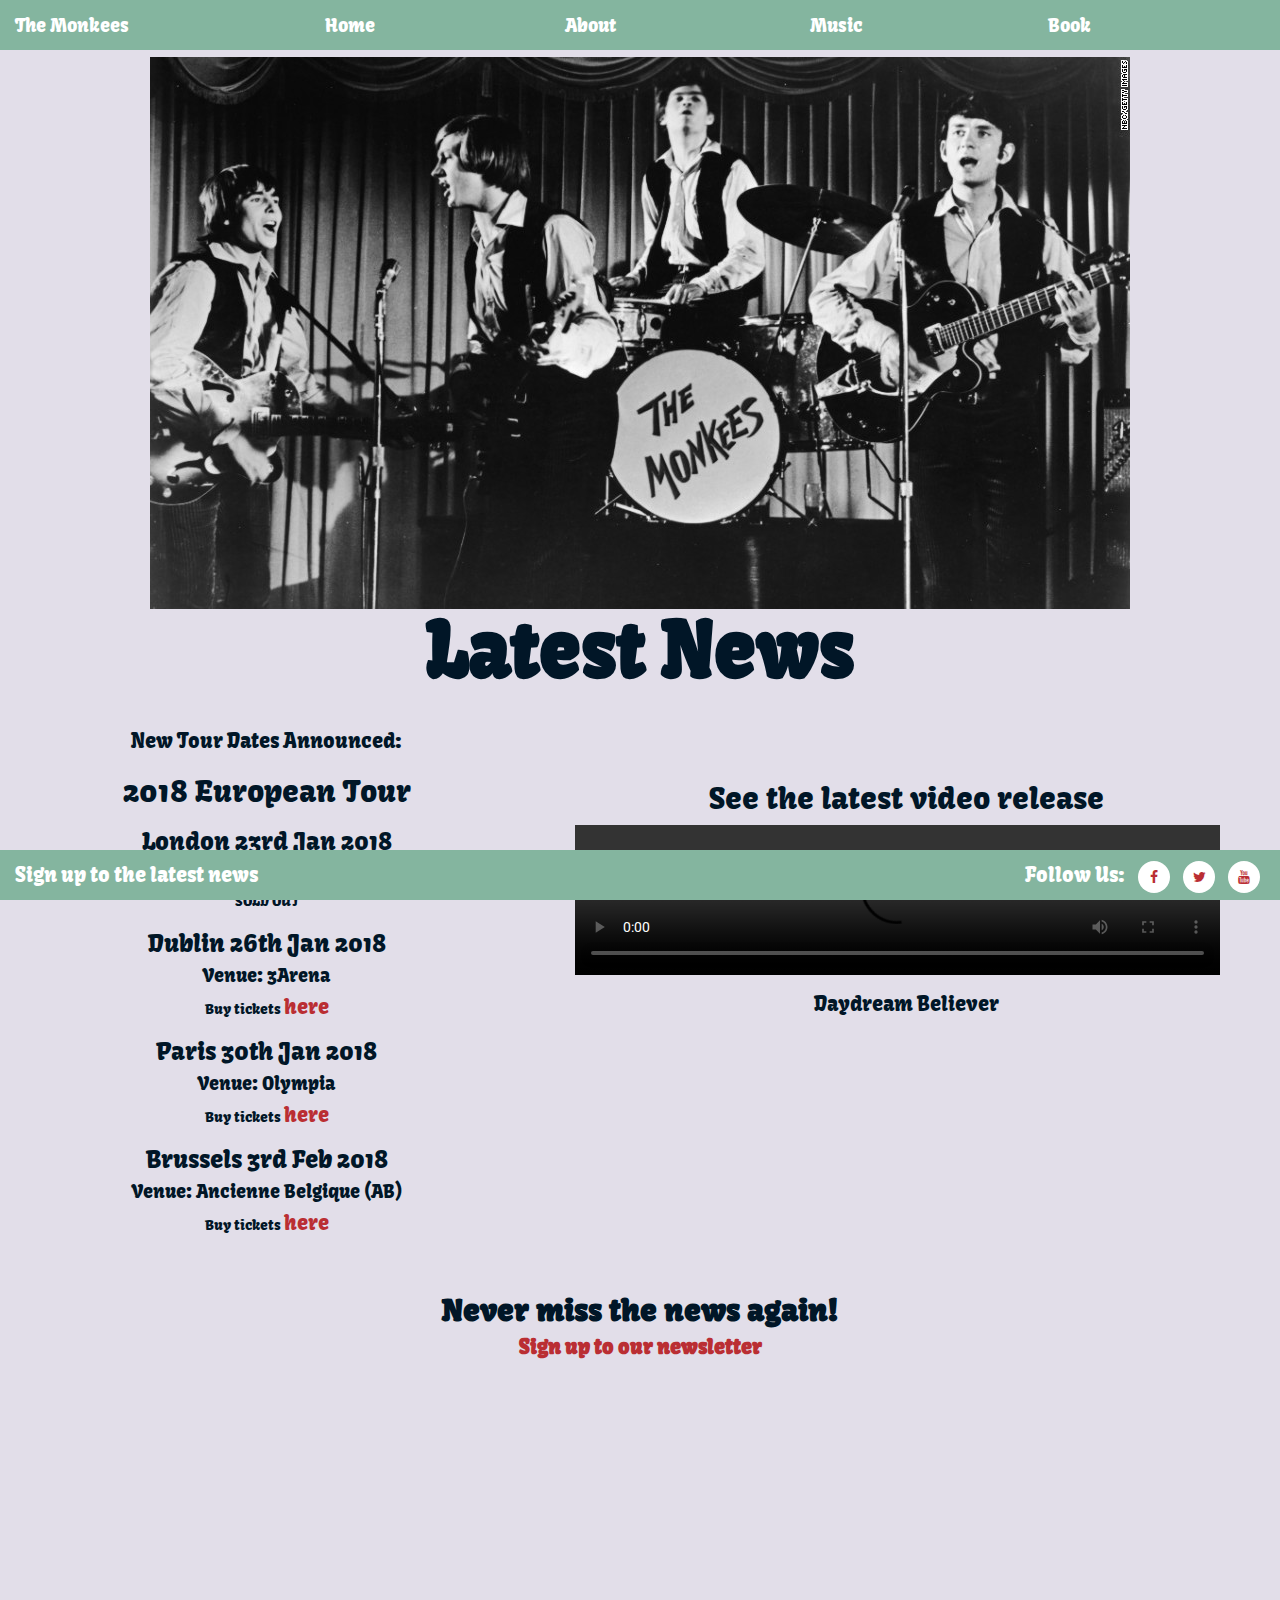
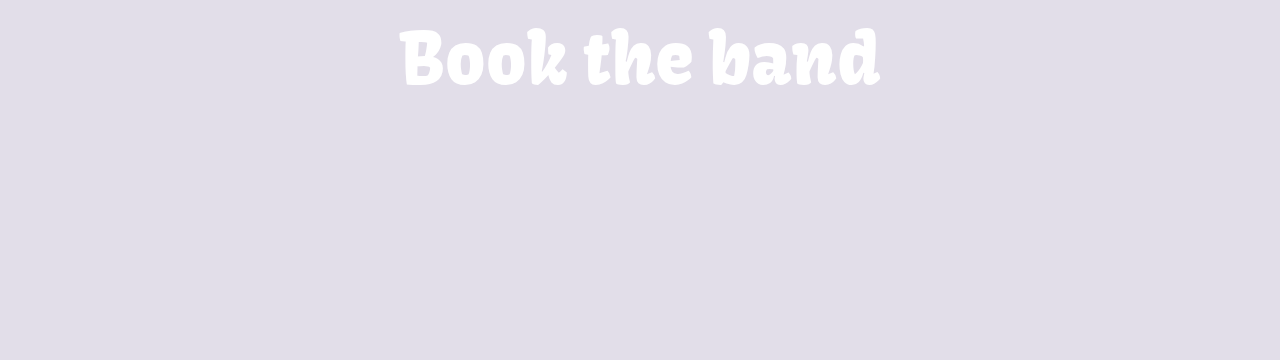
==== commit 62424c31: "validated HTML and CSS" ====
--- a/index.html
+++ b/index.html
@@ -38,14 +38,12 @@
             <!--<li class="navitem hidden-xs hidden-sm"><a href="whatsnew.html">What's New?</a></li>-->
             <li class="navitem hidden-xs hidden-sm"><a href="book.html">Book</a></li>
         </ul>
-        </div>
     </nav>
 
     <!-- main image-->
     <div class="row">
         <div class="image-container container-fluid col-xs-12">
-            <img src="Assets/Images/monkeesbigpic.jpg" alt="Monkees Band Image" class="index-image img-responsive center-block"></img>
-        </div>
+            <img src="Assets/Images/monkeesbigpic.jpg" alt="Monkees Band Image" class="index-image img-responsive center-block">
     </div>
     <!--Latest news (upcoming tour)---------------->
     <div class="container-fluid">
@@ -88,7 +86,6 @@
     <div class="container-fluid">
         <h2 class="container-fluid newsletter">
             Never miss the news again!<br> <a href="#" class="modal-link" data-toggle='modal' data-target='#signUpModal'>Sign up to our newsletter</a>
-    </div>
     </h2>
     </div>
 
--- a/stylesheet.css
+++ b/stylesheet.css
@@ -733,6 +733,11 @@
     transition: border-color ease-in-out .15s, box-shadow ease-in-out .15s;
 }
 
+.form-control:active{
+    background-color:#fff;
+    border:none;
+}
+
 @media (max-width:768px) {
     .form-control {
         width: 80%;
@@ -792,6 +797,10 @@
 
 
 /*---------------------------------------------------- calendar */
+.center{
+    margin-left:auto;
+    margin-right:auto;
+}
 
 .container.calendar {
     margin-top: 110px;
@@ -955,7 +964,7 @@
     margin: 0px;
     width: 32px;
     height: 32px;
-    padding: 6px 0 6px 0;
+    padding: 9px 6px 0px 6px;
     border-radius: 50%;
     transition: all 0.4s ease-in-out;
     -moz-transition: all 0.4s ease-in-out;
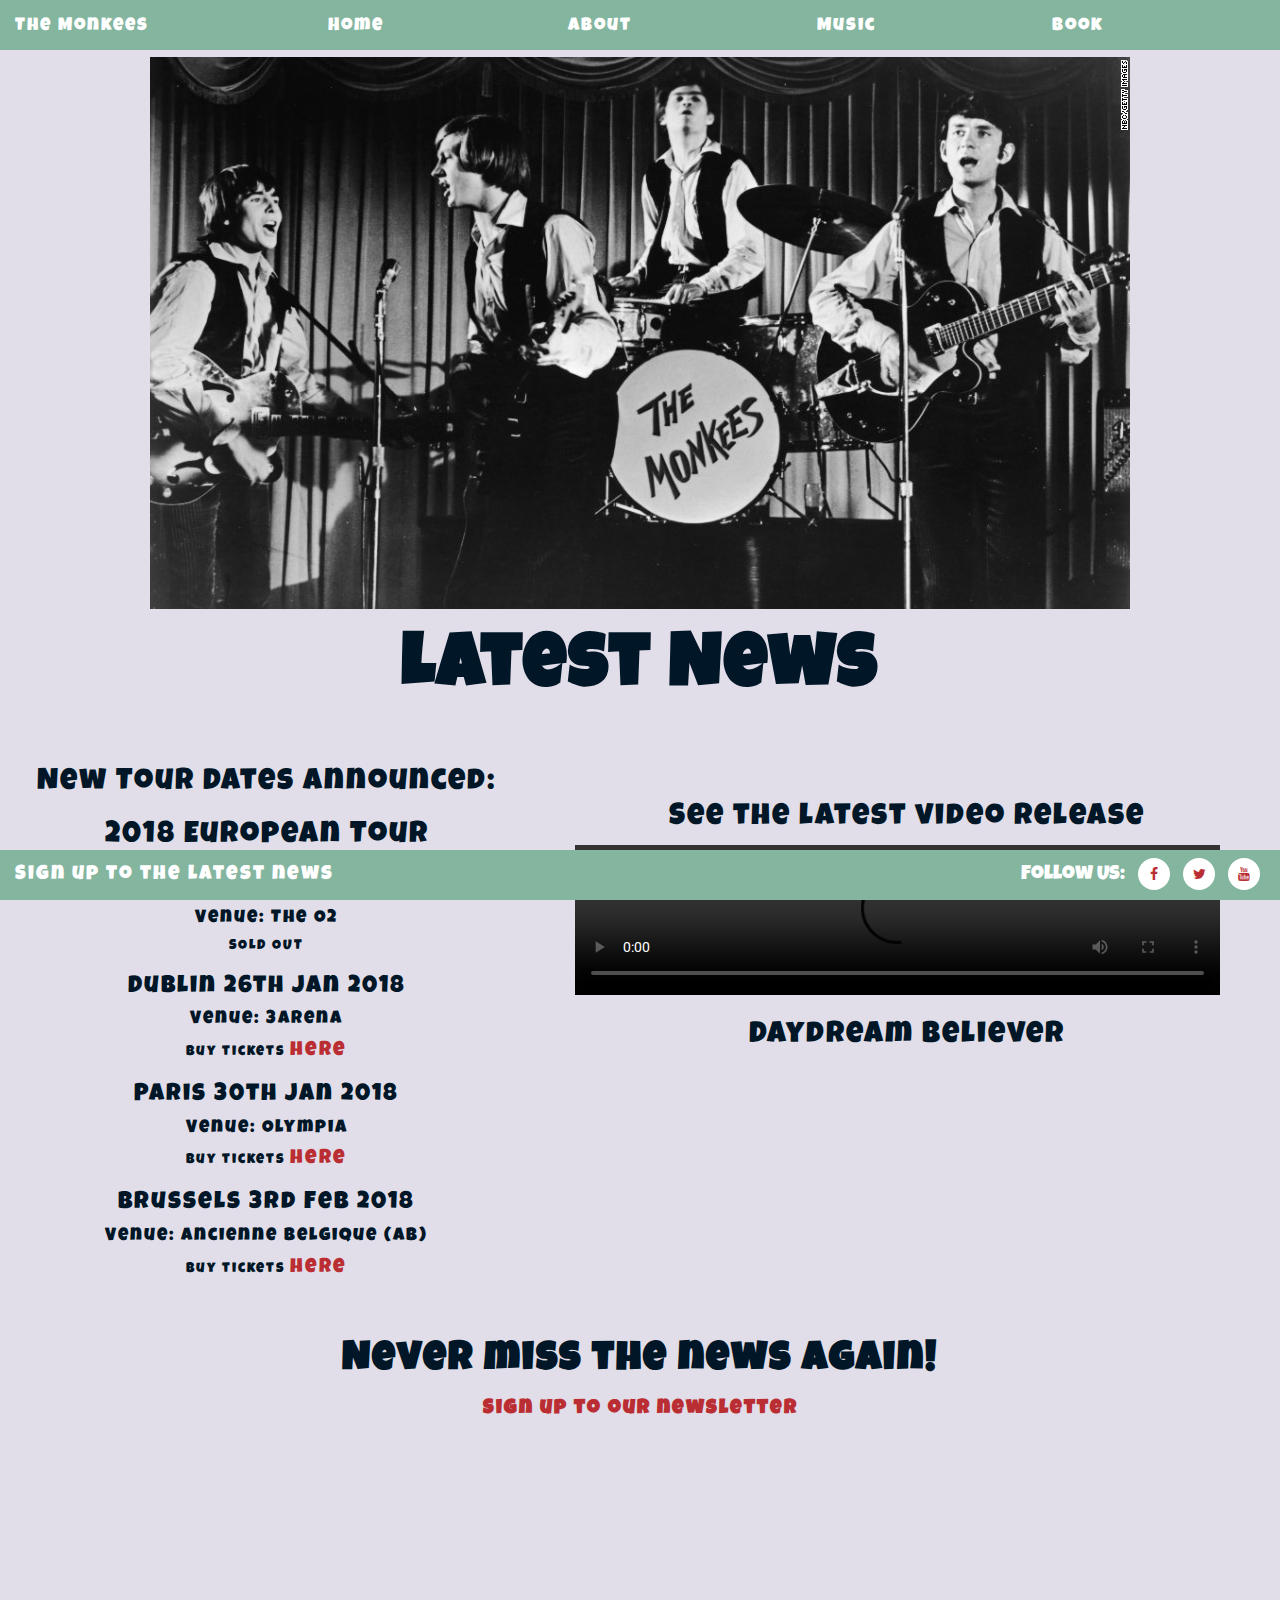
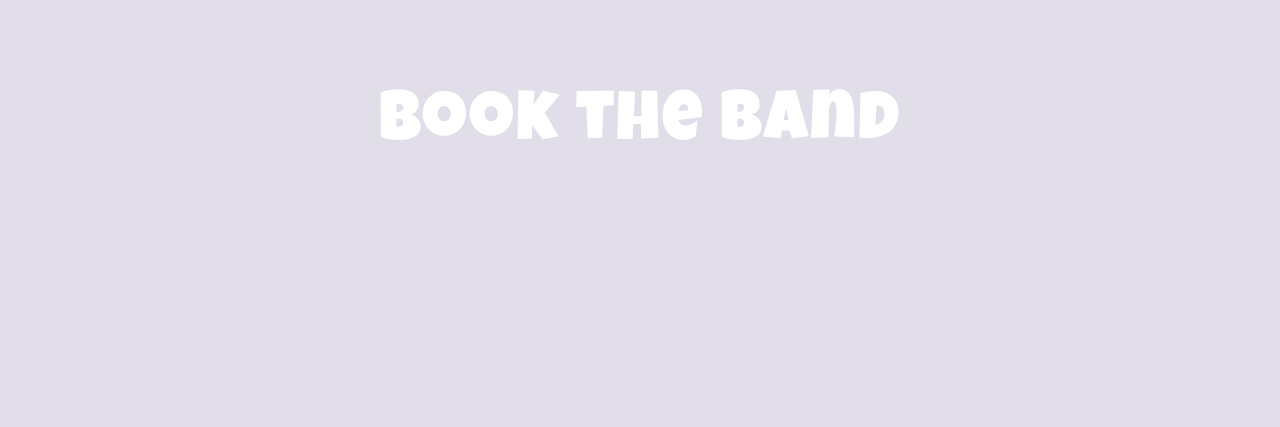
==== commit f8f2b0cc: "streamlined css file" ====
--- a/index.html
+++ b/index.html
@@ -20,7 +20,6 @@
                         <li class="dropdownItem"><a href="index.html" class="dropdownLink">Home</a></li>
                         <li class="dropdownItem"><a href="about.html" class="dropdownLink">About</a></li>
                         <li class="dropdownItem"><a href="music.html" class="dropdownLink">Music</a></li>
-                        <!--<li class="dropdownItem"><a href="whatsnew.html" class="dropdownLink">What's New</a></li> -->
                         <li class="dropdownItem"><a href="book.html" class="dropdownLink">Book</a></li>
                     </ul>
                 </div>
@@ -35,7 +34,6 @@
             <li class="navitem hidden-xs hidden-sm"><a href="index.html">Home</a></li>
             <li class="navitem hidden-xs hidden-sm "><a href="about.html">About</a></li>
             <li class="navitem hidden-xs hidden-sm"><a href="music.html">Music</a></li>
-            <!--<li class="navitem hidden-xs hidden-sm"><a href="whatsnew.html">What's New?</a></li>-->
             <li class="navitem hidden-xs hidden-sm"><a href="book.html">Book</a></li>
         </ul>
     </nav>
@@ -52,7 +50,7 @@
 
     <div class="row">
         <div class="col-xs-12 col-sm-12 col-md-5 col-lg-5 tourdates-index">
-            <p>New Tour Dates Announced:</p>
+            <h2>New Tour Dates Announced:</h2>
             <div>
                 <h2>2018 European Tour</h2>
                 <h3>London 23rd Jan 2018</h3>
@@ -77,7 +75,7 @@
           <source src="movie.ogg" type="video/ogg">
             Your browser does not support the video tag.
         </video>
-            <p class="video-tagline">Daydream Believer</p>
+            <h4 class="video-tagline">Daydream Believer</h4>
         </div>
     </div>
     </div>
--- a/stylesheet.css
+++ b/stylesheet.css
@@ -1,28 +1,20 @@
-@import url('https://fonts.googleapis.com/css?family=Kavoon|Luckiest+Guy|Roboto: 100, 200, 300, 400, 500, 600, 700');
+@import url('https://fonts.googleapis.com/css?family=Luckiest+Guy|Roboto: 100, 200, 300, 400, 500, 600, 700');
 /*-------------------------------------- body styling */
 
 body {
     background-color: #E2DEE9;
     font-family:"Roboto", sans-serif;
-}
-
-/* theme colors initial----------------
-pale blue: #54B2EC
-pink: #EF6BBC
-orange: #F2AD08
-lime green: #AAE748
-
----theme colors second--------*/
-/*
-deep red: #AA231C
-orange: #f2ad08
-blue: rgba(29, 177, 221, 1.0)
-
-darker teal: #107896
-
-and shadow coding with orange shadow:
-    text-shadow: -5px -5px 0 #F2AD12, 0px -1px 0 #F2AD12, -5px 5px 0 #F2AD12, 1px 1px 0 #F2AD12;
-*/
+    color:#011627;
+}
+
+h1,h2,h3,h4,h5{
+    font-family:"Luckiest Guy", sans-serif;
+    font-weight:500;
+    letter-spacing:2px;
+    color:#011627;
+    text-align:center;
+}
+
 
 /*---theme colors third-------
 grey:#E2DEE9
@@ -42,16 +34,12 @@
     position: fixed;
     height: 50px;
     width: 100%;
-    font-family: "Kavoon", sans-serif;
+    font-family: "Luckiest Guy", sans-serif;
+    letter-spacing:2px;
     z-index: 2;
     padding-left: 15px;
 }
 
-@media(max-width:992px) {
-    .navbar {
-        padding-left: 0;
-    }
-}
 
 .navbar.navbar-default {
     border-style: none;
@@ -70,16 +58,6 @@
     width: 90%;
 }
 
-@media (min-width:992px) {
-    .nav.navbar-nav {
-        margin: 0 auto;
-        display: table;
-        table-layout: auto;
-        float: none;
-        width: 75%;
-    }
-}
-
 .navbar-nav>li {
     display: table-cell;
     float: none;
@@ -94,7 +72,6 @@
     color: #ffffff;
     font-weight: 700;
 }
-
 
 .btn.navbar-btn.navbar-right {
     vertical-align: middle;
@@ -106,12 +83,6 @@
     padding-left: 0px;
     margin-right: 0;
     margin-left: 0;
-}
-
-@media (min-width: 768px) {
-    .container {
-        width: auto;
-    }
 }
 
 button {
@@ -147,7 +118,7 @@
 }
 
 .dropdownLink {
-    font-family: "Kavoon", sans-serif;
+    font-family: "luckiest Guy", sans-serif;
     color: #fff;
     height: 50px;
     width: 120px;
@@ -178,7 +149,7 @@
 
 .sign-up-link-nav {
     float: right;
-    font-family: "Kavoon", sans-serif;
+    font-family: "Luckiest Guy", sans-serif;
     font-size: 20px;
     line-height: 50px;
     color: #fff;
@@ -199,23 +170,14 @@
 
 .index-image {
     padding-top: 57px;
-    margin-bottom: 0;
+    margin-bottom: 20px;
 }
 
 #latest {
-    font-family: "Kavoon", sans-serif;
     font-weight: 700;
     font-size: 75px;
-    color: #011627;
-    text-align: center;
     padding-top: 20px;
     padding-bottom: 20px;
-}
-
-@media (max-width:550px) {
-    #latest {
-        font-size: 50px;
-    }
 }
 
 .container-fluid {
@@ -228,30 +190,20 @@
 }
 
 h1 .latest-news {
-    font-family: "Kavoon", sans-serif;
-    font-weight: 500;
     font-size: 30px;
-    color: #011627;
-    text-align: center;
     margin-top: 0;
 }
 
 .tourdates-index {
-    font-family: "Kavoon", sans-serif;
-    font-weight: 500;
-    font-size: 20px;
-    color: #011627;
-    text-align: center;
+    font-size: 20px;
     padding-top: 15px;
 }
 
 .tourdates-index a {
     padding-bottom: 100px;
-    font-family: "Kavoon", sans-serif;
-    font-weight: 500;
+    font-family: "Luckiest Guy", sans-serif;
     font-size: 20px;
     color: #BA2E33;
-    text-align: center;
 }
 
 .ticket-link:hover {
@@ -260,11 +212,7 @@
 }
 
 .video-title {
-    font-family: "Kavoon", sans-serif;
-    font-weight: 500;
     font-size: 30px;
-    color: #011627;
-    text-align: center;
     padding-top: 50px;
 }
 
@@ -274,19 +222,10 @@
     width: 90%;
 }
 
-@media (max-width:991px) {
-    .index-video {
-        margin-left: 0px;
-        width: 100%;
-    }
-}
 
 .video-tagline {
-    color: #011627;
-    font-family: "Kavoon", sans-serif;
     padding-top: 10px;
-    font-size: 20px;
-    text-align: center;
+    font-size: 30px;
 }
 
 
@@ -294,21 +233,14 @@
     width: 100%;
     padding-top: 50px;
     padding-bottom: 50px;
-    font-family: "Kavoon", sans-serif;
     font-weight: 700;
-    font-size: 30px;
-    color: #011627;
-    text-align: center;
+    font-size: 40px;
     margin-bottom: 0;
 }
 
 .book-the-band {
     width: 100%;
-    font-family: "Kavoon", sans-serif;
-    font-weight: 500;
     font-size: 70px;
-    color: #ffffff;
-    text-align: center;
     transform: translateY(210px);
 }
 
@@ -322,7 +254,7 @@
 }
 
 .book-the-band a {
-    color: #ffffff;
+    color: #fff;
 }
 
 .book-the-band a:hover {
@@ -335,42 +267,27 @@
 
 .btn-default {
     color: #fff;
-    font-family: "Kavoon", sans-serif;
+    font-family: "Luckiest Guy", sans-serif;
+    font-size:15px;
     background-color: #ba2e33;
     border-color: #ba2e33;
     width: 100px;
 }
 
-.btn-default:hover {
+.btn-default:hover, .btn-default:active, .btn-default:active:hover, .btn-default:focus {
     color: #fff;
     background-color: #99262A;
     border-color: #99262A;
 }
 
-.btn-default:active {
-    background-color: #99262A;
-    border-color: #99262A;
-    color: #fff;
-}
-
-.btn-default:active:hover {
-    background-color: #99262A;
-    border-color: #99262A;
-    color: #fff;
-}
-
-.btn-default:focus {
-    color: #fff;
-    background-color: #99262A;
-    border-color:#99262A;
+.btn:focus{
+    outline: 0px;
+    outline-offset: 0px;
 }
 
 .modal-title {
     margin: 0;
-    line-height: 1.42857143;
-    font-family: "Kavoon", sans-serif;
     font-size: 30px;
-    color: #011627;
 }
 
 .modal-link {
@@ -387,6 +304,74 @@
 
 .row {
     margin: 0;
+}
+
+/*---------------------------------------------------- about section CAROUSEL */
+
+.carousel-inner img {
+    display: inline-block;
+    max-width: 100%;
+    height: auto;
+    margin: 50px auto;
+}
+
+.carousel-inner .item {
+    transition: transform 2s ease-in-out;
+    -webkit-transition: -webkit-transform 2s ease-in-out;
+    -o-transition: transform 2s ease-in-out;
+}
+
+.carousel-indicators {
+    z-index: 1;
+    color: #BA2E33;
+}
+
+.carousel-control.left {
+    background-image: none;
+    color:#BA2E33;
+}
+
+.carousel-control.right {
+    background-image: none;
+    color:#BA2E33;
+}
+
+/*---------------------------------------------------- about section */
+
+.about-img {
+    margin-bottom: -60px;
+}
+
+.about-text {
+    font-size: 20px;
+    width: 90%;
+    display: inline-block;
+    padding-bottom: 40px;
+    margin-left: 50px;
+}
+
+.band-container {
+    padding-top: 10px;
+}
+
+.band-pics {
+    height: 200px;
+    width: 200px;
+    display: inline-block;
+    margin-left: 50px;
+    margin-top: 25px;
+}
+
+.band-p, .band-member {
+    text-align:left;
+    font-size: 20px;
+    padding-left: 50px;
+    padding-right: 50px;
+    padding-bottom: 25px;
+}
+
+.last-image {
+    padding-bottom: 75px;
 }
 
 /*---------------------------------------------------- audio-section */
@@ -418,300 +403,59 @@
 }
 
 .album-name {
-    font-family: "Kavoon", sans-serif;
-    font-weight: 300;
-    color: #011627;
-    text-align: center;
+    font-size:20px;
     -webkit-transform: translateY(100px);
     -ms-transform: translateY(100px);
     transform: translateY(100px);
 }
 
-@media (max-width:768px) {
-    .album-name {
-        -webkit-transform: translateY(50px);
-        -ms-transform: translateY(50px);
-        transform: translateY(50px);
-    }
-    .album-image {
-        -webkit-transform: translateY(50px);
-        -ms-transform: translateY(50px);
-        transform: translateY(50px);
-    }
-    audio {
-        -webkit-transform: translateY(50px);
-        -ms-transform: translateY(50px);
-        transform: translateY(50px);
-    }
-}
-
 .music-header {
-    font-family: "Kavoon", sans-serif;
-    font-weight: 600;
-    color: #011627;
-    text-align: center;
+    font-size:40px;
     padding-top: 100px;
 }
 
-@media (max-width:768px) {
-    .music-header {
-        padding-top: 60px;
-    }
-}
-
-/*---------------------------------------------------- about section CAROUSEL */
-
-.carousel-inner img {
-    display: inline-block;
-    max-width: 100%;
-    height: auto;
-    margin: 50px auto;
-}
-
-.carousel-inner .item {
-    transition: transform 2s ease-in-out;
-    -webkit-transition: -webkit-transform 2s ease-in-out;
-    -o-transition: transform 2s ease-in-out;
-}
-
-.carousel-indicators {
-    z-index: 1;
-    color: #BA2E33;
-}
-
-.carousel-control.left {
-    background-image: none;
-    color:#BA2E33;
-}
-
-.carousel-control.right {
-    background-image: none;
-    color:#BA2E33;
-}
-
-@media (min-width: 768px) {
-    .carousel-control .glyphicon-chevron-left,
-    .carousel-control .icon-prev {
-        margin-left: -50px;
-    }
-}
-
-@media (min-width: 768px) {
-    .carousel-control .glyphicon-chevron-right,
-    .carousel-control .icon-prev {
-        margin-right: -50px;
-    }
-}
-
-/*---------------------------------------------------- about section */
-
-.about-img {
-    margin-bottom: -60px;
-}
-
-@media(min-width:768px) {
-    .about-img {
-        transform: translateY(-150px);
-    }
-}
-
-@media(max-width:1000px) {
-    .about-img {
-        transform: translateY(-100px);
-    }
-}
-
-@media(max-width:737px) {
-    .about-img {
-        transform: translateY(-50px);
-    }
-}
-
-@media(max-width:400px) {
-    .about-img {
-        transform: translateY(0px);
-    }
-}
-
-.about-text {
-    color: #011627;
-    font-family: "Kavoon", sans-serif;
-    font-weight: 400;
-    font-size: 20px;
-    width: 90%;
-    display: inline-block;
-    padding-bottom: 40px;
-    margin-left: 50px;
-}
-
-@media (max-width:768px) {
-    .about-text {
-        color: #011627;
-        font-family: "Kavoon", sans-serif;
-        font-weight: 400;
-        margin-left: 25px;
-    }
-}
-
-.band-container {
-    padding-top: 10px;
-}
-
-.band-pics {
-    height: 200px;
-    width: 200px;
-    display: inline-block;
-    margin-left: 50px;
-    margin-top: 25px;
-}
-
-@media (max-width:768px) {
-    .band-pics {
-        margin-left: 25px;
-    }
-}
-
-.band-p {
-    color: #011627;
-    font-family: "Kavoon", sans-serif;
-    font-size: 20px;
-    padding-left: 50px;
-    padding-right: 50px;
-    padding-bottom: 25px;
-}
-
-.last-image {
-    padding-bottom: 75px;
-}
-
-@media (max-width:768px) {
-    .band-p {
-        padding-left: 25px;
-    }
-}
-
-/*---------------------------------------------------- whats new section
-
-.row {
-    margin: 0;
-}
-
-.video-main video {
-    width: 90%;
-    text-align: center;
-    padding-left: 50px;
-}
-
-.video-main h2 {
-    color: #fff;
-    font-family: "Kavoon", sans-serif;
-    text-align: left;
-    padding-bottom: 10px;
-    padding-top: 100px;
-    padding-left: 50px;
-}
-
-.video-tagline {
-    color: #fff;
-    font-family: "Kavoon", sans-serif;
-    text-align: left;
-    padding-top: 10px;
-    padding-left: 50px;
-    font-size: 20px;
-}
-
-.tourdates {
-    color: #fff;
-    font-family: "Kavoon", sans-serif;
-    padding-top: 100px;
-    text-align: center;
-    margin-bottom: 70px;
-}
-
-.tourdates a {
-    color: #fff;
-}
-
-.tourdates a:hover {
-    color: #F2AD08;
-    transform: transition 0.5s ease-in-out;
-    text-decoration: none;
-}
-
-@media (max-width:768px) {
-    .tourdates {
-        color: #fff;
-        font-family: "Kavoon", sans-serif;
-        padding-top: 15px;
-        padding-bottom: 60px;
-        text-align: center;
-    }
-    .video-main h2 {
-        color: #fff;
-        font-family: "Kavoon", sans-serif;
-        text-align: left;
-        padding-bottom: 10px;
-        padding-top: 60px;
-    }
-    .video-main video {
-        width: 100%;
-        text-align: center;
-        padding-left: 10px;
-    }
-}
-
-@media (max-width:992px) {
-    .tourdates {
-        color: #fff;
-        font-family: "Kavoon", sans-serif;
-        padding-top: 15px;
-        padding-bottom: 60px;
-        text-align: center;
-    }
-}
-
 /*----------------------------------------------------  book form */
-
 .form-container h1 {
-    color: #011627;
-    font-family: "Kavoon", sans-serif;
+    text-align:left;
     font-weight: 700;
 }
 
 .form-text {
+    text-align:left;
     width: 80%;
-    color: #011627;
-    font-family: "Kavoon", sans-serif;
-    font-size: 20px;
-    font-weight: 500;
-}
-
-@media (max-width:768px) {
-    .form-text {
-        width: 80%;
-    }
-}
+    font-size: 20px;
+}
+
+.form-control:focus {
+    border-color: #84B59F;
+    outline: 0;
+    -webkit-box-shadow:none;
+    box-shadow: none;
+}
+
+/*code snippet below taken from : https://css-tricks.com/snippets/css/change-autocomplete-styles-webkit-browsers/ to remove autofill colour*/
+
+input:-webkit-autofill,
+input:-webkit-autofill:hover, 
+input:-webkit-autofill:focus
+textarea:-webkit-autofill,
+textarea:-webkit-autofill:hover
+textarea:-webkit-autofill:focus,
+select:-webkit-autofill,
+select:-webkit-autofill:hover,
+select:-webkit-autofill:focus {
+  border: none;
+  -webkit-text-fill-color:#000 ;
+  -webkit-box-shadow: 0 0 0px 1000px #fff inset;
+  transition: background-color 5000s ease-in-out 0s;
+}
+
+/*------------------------------------------------------*/
 
 .container-fluid.form-container {
     margin-top: 100px;
     padding-left: 100px;
     display: inline-block;
-}
-
-@media (max-width:768px) {
-    .container-fluid.form-container {
-        margin-top: 50px;
-        margin-left: 15px;
-        padding-left: 25px;
-        display: block;
-        width: 90%;
-    }
-}
-
-@media (max-width:1200px) {
-    .container-fluid.form-container {
-        width: 100%;
-    }
 }
 
 .form-control {
@@ -738,27 +482,18 @@
     border:none;
 }
 
-@media (max-width:768px) {
-    .form-control {
-        width: 80%;
-    }
-}
-
 .form-button {
     width: 100px;
-    text-align: center;
-    font-family: "Kavoon", sans-serif;
     font-size:18px;
+    letter-spacing:2.5px;
     margin-top: 20px;
     color: #fff;
     background-color: #ba2e33;
     border-color: transparent;
-    font-weight: 500;
 }
 
 .form-button:hover {
     background-color: #BA2E33;
-    color: #fff;
     border-color: transparent;
     font-weight: 700;
 }
@@ -772,15 +507,8 @@
     display: inline-block;
     max-width: 50%;
     margin-bottom: 5px;
-    font-weight: 500;
-    font-size: 20px;
-    font-family: "Kavoon", sans-serif;
-    color: #011627;
-}
-
-.email-help-book {
-    color:#011627;
-    font-family: "Kavoon", sans-serif;
+    font-size: 20px;
+    font-weight:500;
 }
 
 /*---------------Code snippet taken from Stack Overflow to hide spinner in number field in contact form-----*/
@@ -805,103 +533,28 @@
 .container.calendar {
     margin-top: 110px;
     margin-bottom: 100px;
-    text-align: center;
-    font-family: "Kavoon", sans-serif;
-    font-size: 20px;
-    color: #fff;
-    padding-left: 100px;
-}
-
-@media (max-width:991px) {
-    .container.calendar {
-        margin-top: 50px;
-    }
-}
-
-@media (max-width:768px) {
-    .container.calendar {
-        margin-top: 50px;
-        padding-left: 0px;
-    }
-}
-
-@media (max-width:414px) {
-    .container.calendar {
-        margin-top: 50px;
-        padding-left: 15px;
-        margin-left: 0px;
-    }
-}
-
-@media (min-width:992px) {
-    .container.calendar {
-        margin-top: 100px;
-        width:100%;
-    }
-}
-
-@media (min-width: 768px) {
-    .container.calendar {
-        width: 100%;
-        padding-left: 15px;
-    }
-}
-
-@media (min-width:1200px) {
-    .container.calendar {
-        margin-top: 100px;
-        width:50%;
-    }
 }
 
 .calendar h2 {
-    font-family: "Kavoon", sans-serif;
-    color: #011627;
-    font-weight: 700;
     font-size: 36px;
 }
 
 .calendar-text {
-    font-family: "Kavoon", sans-serif;
-    color: #011627;
-    font-weight: 500;
-    font-size: 20px;
-}
-
-.month-year{
-    font-weight: bold;
-    text-align: center;
-    color: #011627;
+    font-size: 20px;
 }
 
 table,
 td {
     border: 1px solid #011627;
-    text-align: center;
+    text-align:center;
     padding: 15px 15px 15px 15px;
-    color: #011627;
     background-color: #fff;
-    font-family: "Kavoon", sans-serif;
     font-size: 15px;
-}
-
-@media (max-width:360px) {
-    table,
-    td {
-        border: 1px solid #011627;
-        text-align: center;
-        padding: 10px 10px 10px 10px;
-        color: #011627;
-        background-color: #fff;
-        font-family: "Kavoon", sans-serif;
-        font-size: 10px;
-    }
 }
 
 .background-fill {
     background-color: #BA2E33;
 }
-
 
 /*---------------------------------------------------- footer */
 
@@ -917,7 +570,8 @@
 .sign-up-link {
     line-height: 50px;
     color: #fff;
-    font-family: "Kavoon", sans-serif;
+    font-family: "Luckiest Guy", sans-serif;
+    letter-spacing:2px;
 }
 
 .sign-up-link:hover {
@@ -936,23 +590,10 @@
     text-align: right;
 }
 
-@media (max-width:768px) {
-    .social-links {
-        line-height: 25px;
-        text-align: center;
-    }
-}
-
-@media (max-width:992px) {
-    .social-links {
-        line-height: 25px;
-        text-align: center;
-    }
-}
 
 #follow {
     color: #ffffff;
-    font-family: "Kavoon", sans-serif;
+    font-family: "Luckiest Guy", sans-serif;
     font-size:20px;
     line-height:50px;
 }
@@ -975,3 +616,119 @@
 .fa:hover {
     background-color: #E2DEE9;
 }
+
+/*Media queries------------------------------------------*/
+@media (max-width:360px) {
+    table,
+    td {
+        border: 1px solid #011627;
+        padding: 10px 10px 10px 10px;
+        background-color: #fff;
+        font-size: 10px;
+    }
+}
+
+@media (max-width:550px) {
+    #latest {
+        font-size: 50px;
+    }
+}
+
+@media (min-width: 768px) {
+    .container.calendar {
+        width: 100%;
+    }
+    .container {
+        width: auto;
+    }
+}
+@media (max-width:768px) {
+    .container.calendar {
+        margin-top: 50px;
+    }
+    .form-control {
+        width: 80%;
+    }
+    .form-text {
+        width: 80%;
+    }
+    .container-fluid.form-container {
+        margin-top: 50px;
+        margin-left: 15px;
+        padding-left: 25px;
+        display: block;
+        width: 90%;
+    }
+    .band-pics {
+        margin-left: 25px;
+    }
+    .band-p {
+        padding-left: 25px;
+    }
+    .album-name {
+        -webkit-transform: translateY(50px);
+        -ms-transform: translateY(50px);
+        transform: translateY(50px);
+    }
+    .album-image {
+        -webkit-transform: translateY(50px);
+        -ms-transform: translateY(50px);
+        transform: translateY(50px);
+    }
+    audio {
+        -webkit-transform: translateY(50px);
+        -ms-transform: translateY(50px);
+        transform: translateY(50px);
+    }
+    .music-header {
+        padding-top: 60px;
+    }
+    .about-text {
+        margin-left: 25px;
+    }
+    .social-links {
+        transform: translateY(-5px);
+    }
+}
+
+
+
+@media(max-width:992px) {
+    .navbar {
+        padding-left: 0;
+    }
+     .social-links {
+        transform: translateY(-10px);
+        text-align: center;
+    }
+    .container.calendar {
+        margin-top: 50px;
+    }
+    .index-video {
+        margin-left: 0px;
+        width: 100%;
+    }
+}
+
+@media (min-width:992px) {
+    .container.calendar {
+        margin-top: 100px;
+        width:100%;
+    }
+    .nav.navbar-nav {
+        margin: 0 auto;
+        display: table;
+        table-layout: auto;
+        float: none;
+        width: 75%;
+    }
+}
+
+@media (max-width:1200px) {
+    .container-fluid.form-container {
+        width: 100%;
+    }
+}
+
+
+
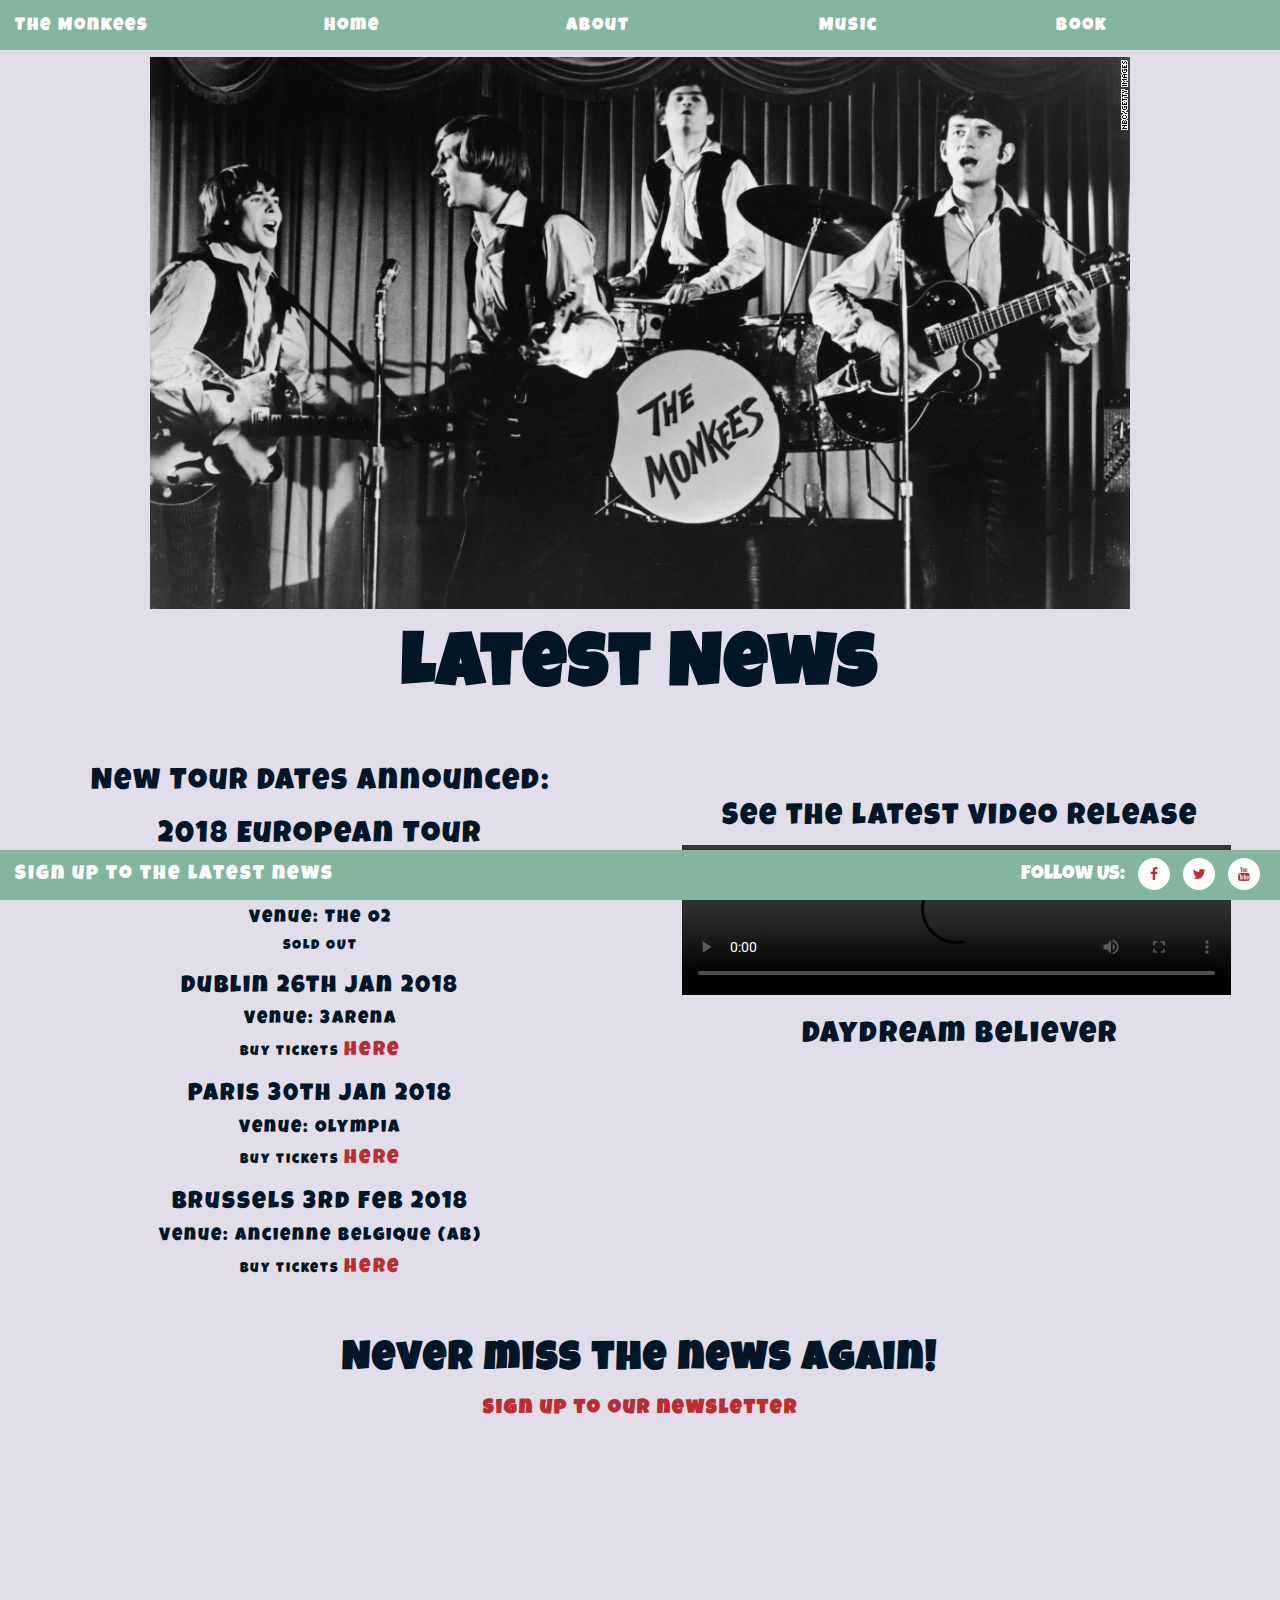
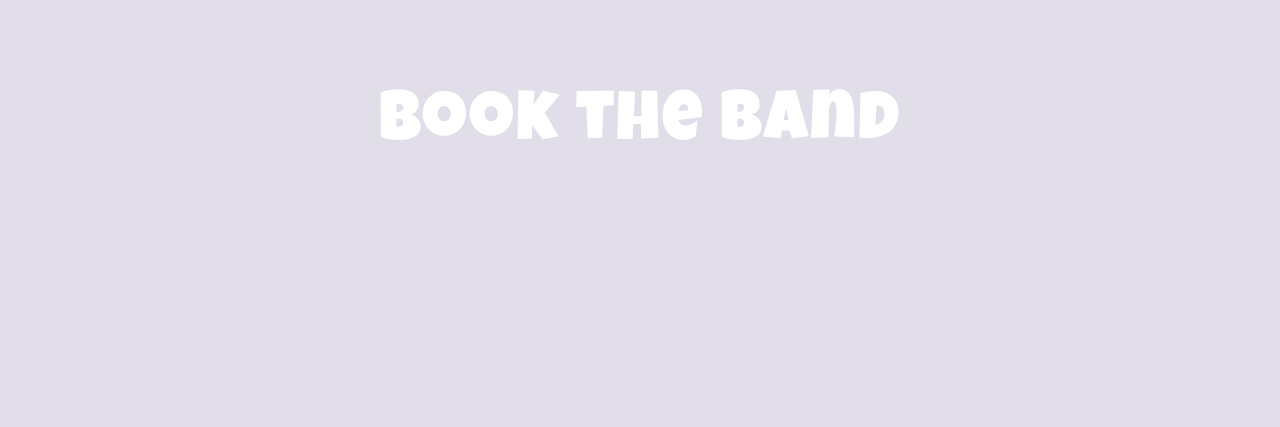
==== commit ee03b407: "condensed css, formatted grid on index page" ====
--- a/index.html
+++ b/index.html
@@ -49,7 +49,7 @@
     </div>
 
     <div class="row">
-        <div class="col-xs-12 col-sm-12 col-md-5 col-lg-5 tourdates-index">
+        <div class="col-xs-12 col-sm-12 col-md-6 col-lg-6 tourdates-index">
             <h2>New Tour Dates Announced:</h2>
             <div>
                 <h2>2018 European Tour</h2>
@@ -68,7 +68,7 @@
             </div>
         </div>
         <!--Latest news (video release) ---------------->
-        <div class="col-xs-12 col-sm-12 col-md-7 col-lg-7">
+        <div class="col-xs-12 col-sm-12 col-md-6 col-lg-6">
             <h2 class="video-title">See the latest video release</h2>
             <video class="index-video" controls>
           <source src="Assets/Video/TheMonkees.mp4" type="video/mp4">
--- a/stylesheet.css
+++ b/stylesheet.css
@@ -3,25 +3,27 @@
 
 body {
     background-color: #E2DEE9;
-    font-family:"Roboto", sans-serif;
-    color:#011627;
-}
-
-h1,h2,h3,h4,h5{
-    font-family:"Luckiest Guy", sans-serif;
-    font-weight:500;
-    letter-spacing:2px;
-    color:#011627;
-    text-align:center;
-}
-
+    font-family: "Roboto", sans-serif;
+    color: #011627;
+}
+
+h1,
+h2,
+h3,
+h4,
+h5 {
+    font-family: "Luckiest Guy", sans-serif;
+    font-weight: 500;
+    letter-spacing: 2px;
+    color: #011627;
+    text-align: center;
+}
 
 /*---theme colors third-------
-grey:#E2DEE9
+GREY:#E2DEE9
 RED: #BA2E33
 DARK NAVY: #011627
 GREEN: #84B59F
-
 ---*/
 
 /*-------------------------------------- Navbar styling */
@@ -35,19 +37,16 @@
     height: 50px;
     width: 100%;
     font-family: "Luckiest Guy", sans-serif;
-    letter-spacing:2px;
+    letter-spacing: 2px;
     z-index: 2;
     padding-left: 15px;
-}
-
-
-.navbar.navbar-default {
     border-style: none;
     border-radius: 0px;
 }
 
 .navbar-header {
     line-height: 50px;
+    padding-left:15px;
 }
 
 .nav.navbar-nav {
@@ -85,16 +84,17 @@
     margin-left: 0;
 }
 
-button {
+button, button:focus {
     border: none;
     background-color: #84B59F;
     width: 50px;
     height: 50px;
     color: #fff;
     cursor: pointer;
-}
-
-.glyphicon-menu-hamburger {
+    outline:0px;
+}
+
+.glyphicon-menu-hamburger{
     font-size: 25px;
     padding-top: 10px;
 }
@@ -117,21 +117,17 @@
     transition: transform 1s ease-in-out;
 }
 
-.dropdownLink {
+.dropdownLink, .dropdownLink:hover {
     font-family: "luckiest Guy", sans-serif;
     color: #fff;
     height: 50px;
     width: 120px;
     font-size: 18px;
-}
-
-.dropdownItem:hover {
+    text-decoration:none;
+}
+
+.dropdownItem:hover, .dropdown:hover button {
     background-color: #78A591;
-}
-
-.dropdownLink:hover {
-    color: #fff;
-    text-decoration: none;
 }
 
 .dropdown {
@@ -139,10 +135,6 @@
     position: relative;
 }
 
-.dropdown:hover button {
-    background-color: #78A591;
-}
-
 .dropdown:hover .dropdownMenu {
     transform: translateY(50px);
 }
@@ -158,7 +150,6 @@
 
 .sign-up-link-nav:hover {
     font-weight: bold;
-    color: #fff;
     text-decoration: underline;
 }
 
@@ -222,12 +213,10 @@
     width: 90%;
 }
 
-
 .video-tagline {
     padding-top: 10px;
     font-size: 30px;
 }
-
 
 .container-fluid.newsletter {
     width: 100%;
@@ -258,7 +247,6 @@
 }
 
 .book-the-band a:hover {
-    color: #fff;
     text-decoration: none;
     font-weight: 700;
 }
@@ -268,19 +256,22 @@
 .btn-default {
     color: #fff;
     font-family: "Luckiest Guy", sans-serif;
-    font-size:15px;
+    font-size: 15px;
     background-color: #ba2e33;
     border-color: #ba2e33;
     width: 100px;
 }
 
-.btn-default:hover, .btn-default:active, .btn-default:active:hover, .btn-default:focus {
+.btn-default:hover,
+.btn-default:active,
+.btn-default:active:hover,
+.btn-default:focus {
     color: #fff;
     background-color: #99262A;
     border-color: #99262A;
 }
 
-.btn:focus{
+.btn:focus {
     outline: 0px;
     outline-offset: 0px;
 }
@@ -297,9 +288,9 @@
 }
 
 .modal-link:hover {
-    color:#BA2E33;
-    text-decoration:underline;
-    font-weight:700;
+    color: #BA2E33;
+    text-decoration: underline;
+    font-weight: 700;
 }
 
 .row {
@@ -321,27 +312,13 @@
     -o-transition: transform 2s ease-in-out;
 }
 
-.carousel-indicators {
-    z-index: 1;
+.carousel-control.left, .carousel-control.right, .carousel-indicators{
+    background-image: none;
     color: #BA2E33;
-}
-
-.carousel-control.left {
-    background-image: none;
-    color:#BA2E33;
-}
-
-.carousel-control.right {
-    background-image: none;
-    color:#BA2E33;
+    z-index:1;
 }
 
 /*---------------------------------------------------- about section */
-
-.about-img {
-    margin-bottom: -60px;
-}
-
 .about-text {
     font-size: 20px;
     width: 90%;
@@ -362,8 +339,9 @@
     margin-top: 25px;
 }
 
-.band-p, .band-member {
-    text-align:left;
+.band-p,
+.band-member {
+    text-align: left;
     font-size: 20px;
     padding-left: 50px;
     padding-right: 50px;
@@ -403,51 +381,50 @@
 }
 
 .album-name {
-    font-size:20px;
+    font-size: 20px;
     -webkit-transform: translateY(100px);
     -ms-transform: translateY(100px);
     transform: translateY(100px);
 }
 
 .music-header {
-    font-size:40px;
+    font-size: 40px;
     padding-top: 100px;
 }
 
 /*----------------------------------------------------  book form */
-.form-container h1 {
-    text-align:left;
+
+.form-container {
+    text-align: left;
     font-weight: 700;
 }
 
 .form-text {
-    text-align:left;
-    width: 80%;
+    text-align: left;
+    width: 90%;
     font-size: 20px;
 }
 
 .form-control:focus {
     border-color: #84B59F;
-    outline: 0;
-    -webkit-box-shadow:none;
+    outline: 0px;
+    -webkit-box-shadow: none;
     box-shadow: none;
 }
 
 /*code snippet below taken from : https://css-tricks.com/snippets/css/change-autocomplete-styles-webkit-browsers/ to remove autofill colour*/
 
 input:-webkit-autofill,
-input:-webkit-autofill:hover, 
-input:-webkit-autofill:focus
-textarea:-webkit-autofill,
-textarea:-webkit-autofill:hover
-textarea:-webkit-autofill:focus,
+input:-webkit-autofill:hover,
+input:-webkit-autofill:focus textarea:-webkit-autofill,
+textarea:-webkit-autofill:hover textarea:-webkit-autofill:focus,
 select:-webkit-autofill,
 select:-webkit-autofill:hover,
 select:-webkit-autofill:focus {
-  border: none;
-  -webkit-text-fill-color:#000 ;
-  -webkit-box-shadow: 0 0 0px 1000px #fff inset;
-  transition: background-color 5000s ease-in-out 0s;
+    border: none;
+    -webkit-text-fill-color: #000;
+    -webkit-box-shadow: 0 0 0px 1000px #fff inset;
+    transition: background-color 5000s ease-in-out 0s;
 }
 
 /*------------------------------------------------------*/
@@ -456,6 +433,10 @@
     margin-top: 100px;
     padding-left: 100px;
     display: inline-block;
+}
+
+.contact-heading{
+    text-align:left;
 }
 
 .form-control {
@@ -477,25 +458,27 @@
     transition: border-color ease-in-out .15s, box-shadow ease-in-out .15s;
 }
 
-.form-control:active{
-    background-color:#fff;
-    border:none;
+.form-control:active {
+    background-color: #fff;
+    border: none;
 }
 
 .form-button {
     width: 100px;
-    font-size:18px;
-    letter-spacing:2.5px;
+    font-size: 18px;
+    letter-spacing: 2.5px;
     margin-top: 20px;
     color: #fff;
     background-color: #ba2e33;
     border-color: transparent;
 }
 
-.form-button:hover {
+.form-button:hover, .form-button:active:focus {
     background-color: #BA2E33;
     border-color: transparent;
     font-weight: 700;
+    color:#fff;
+    outline:0px;
 }
 
 .form-group {
@@ -508,7 +491,7 @@
     max-width: 50%;
     margin-bottom: 5px;
     font-size: 20px;
-    font-weight:500;
+    font-weight: 500;
 }
 
 /*---------------Code snippet taken from Stack Overflow to hide spinner in number field in contact form-----*/
@@ -525,35 +508,37 @@
 
 
 /*---------------------------------------------------- calendar */
-.center{
-    margin-left:auto;
-    margin-right:auto;
+
+.center {
+    margin-left: auto;
+    margin-right: auto;
 }
 
 .container.calendar {
-    margin-top: 110px;
+    margin-top: 50px;
     margin-bottom: 100px;
-}
-
-.calendar h2 {
     font-size: 36px;
-}
-
-.calendar-text {
-    font-size: 20px;
 }
 
 table,
 td {
     border: 1px solid #011627;
-    text-align:center;
+    text-align: center;
     padding: 15px 15px 15px 15px;
     background-color: #fff;
     font-size: 15px;
 }
 
+th {
+    height:40px;
+    background-color: #84B59F;
+    text-align: center;
+    font-family: "Luckiest Guy", sans-serif;
+    font-size:20px;
+}
+
 .background-fill {
-    background-color: #BA2E33;
+    background-color: rgba(186, 46, 51, 0.4);
 }
 
 /*---------------------------------------------------- footer */
@@ -571,12 +556,12 @@
     line-height: 50px;
     color: #fff;
     font-family: "Luckiest Guy", sans-serif;
-    letter-spacing:2px;
+    letter-spacing: 2px;
 }
 
 .sign-up-link:hover {
     text-decoration: underline;
-    color:#fff;
+    color: #fff;
 }
 
 a:focus,
@@ -590,12 +575,11 @@
     text-align: right;
 }
 
-
 #follow {
-    color: #ffffff;
-    font-family: "Luckiest Guy", sans-serif;
-    font-size:20px;
-    line-height:50px;
+    color: #fff;
+    font-family: "Luckiest Guy", sans-serif;
+    font-size: 20px;
+    line-height: 50px;
 }
 
 .fa {
@@ -618,34 +602,8 @@
 }
 
 /*Media queries------------------------------------------*/
-@media (max-width:360px) {
-    table,
-    td {
-        border: 1px solid #011627;
-        padding: 10px 10px 10px 10px;
-        background-color: #fff;
-        font-size: 10px;
-    }
-}
-
-@media (max-width:550px) {
-    #latest {
-        font-size: 50px;
-    }
-}
-
-@media (min-width: 768px) {
-    .container.calendar {
-        width: 100%;
-    }
-    .container {
-        width: auto;
-    }
-}
-@media (max-width:768px) {
-    .container.calendar {
-        margin-top: 50px;
-    }
+
+@media (max-width:767px) {
     .form-control {
         width: 80%;
     }
@@ -691,30 +649,17 @@
     }
 }
 
-
-
-@media(max-width:992px) {
+@media (min-width: 768px) {
     .navbar {
         padding-left: 0;
     }
-     .social-links {
+    .social-links {
         transform: translateY(-10px);
         text-align: center;
     }
-    .container.calendar {
-        margin-top: 50px;
-    }
-    .index-video {
-        margin-left: 0px;
-        width: 100%;
-    }
 }
 
 @media (min-width:992px) {
-    .container.calendar {
-        margin-top: 100px;
-        width:100%;
-    }
     .nav.navbar-nav {
         margin: 0 auto;
         display: table;
@@ -722,13 +667,10 @@
         float: none;
         width: 75%;
     }
-}
-
-@media (max-width:1200px) {
-    .container-fluid.form-container {
-        width: 100%;
-    }
-}
-
-
-
+    .social-links {
+        transform: translateY(0px);
+        text-align: right;
+    }
+}
+
+
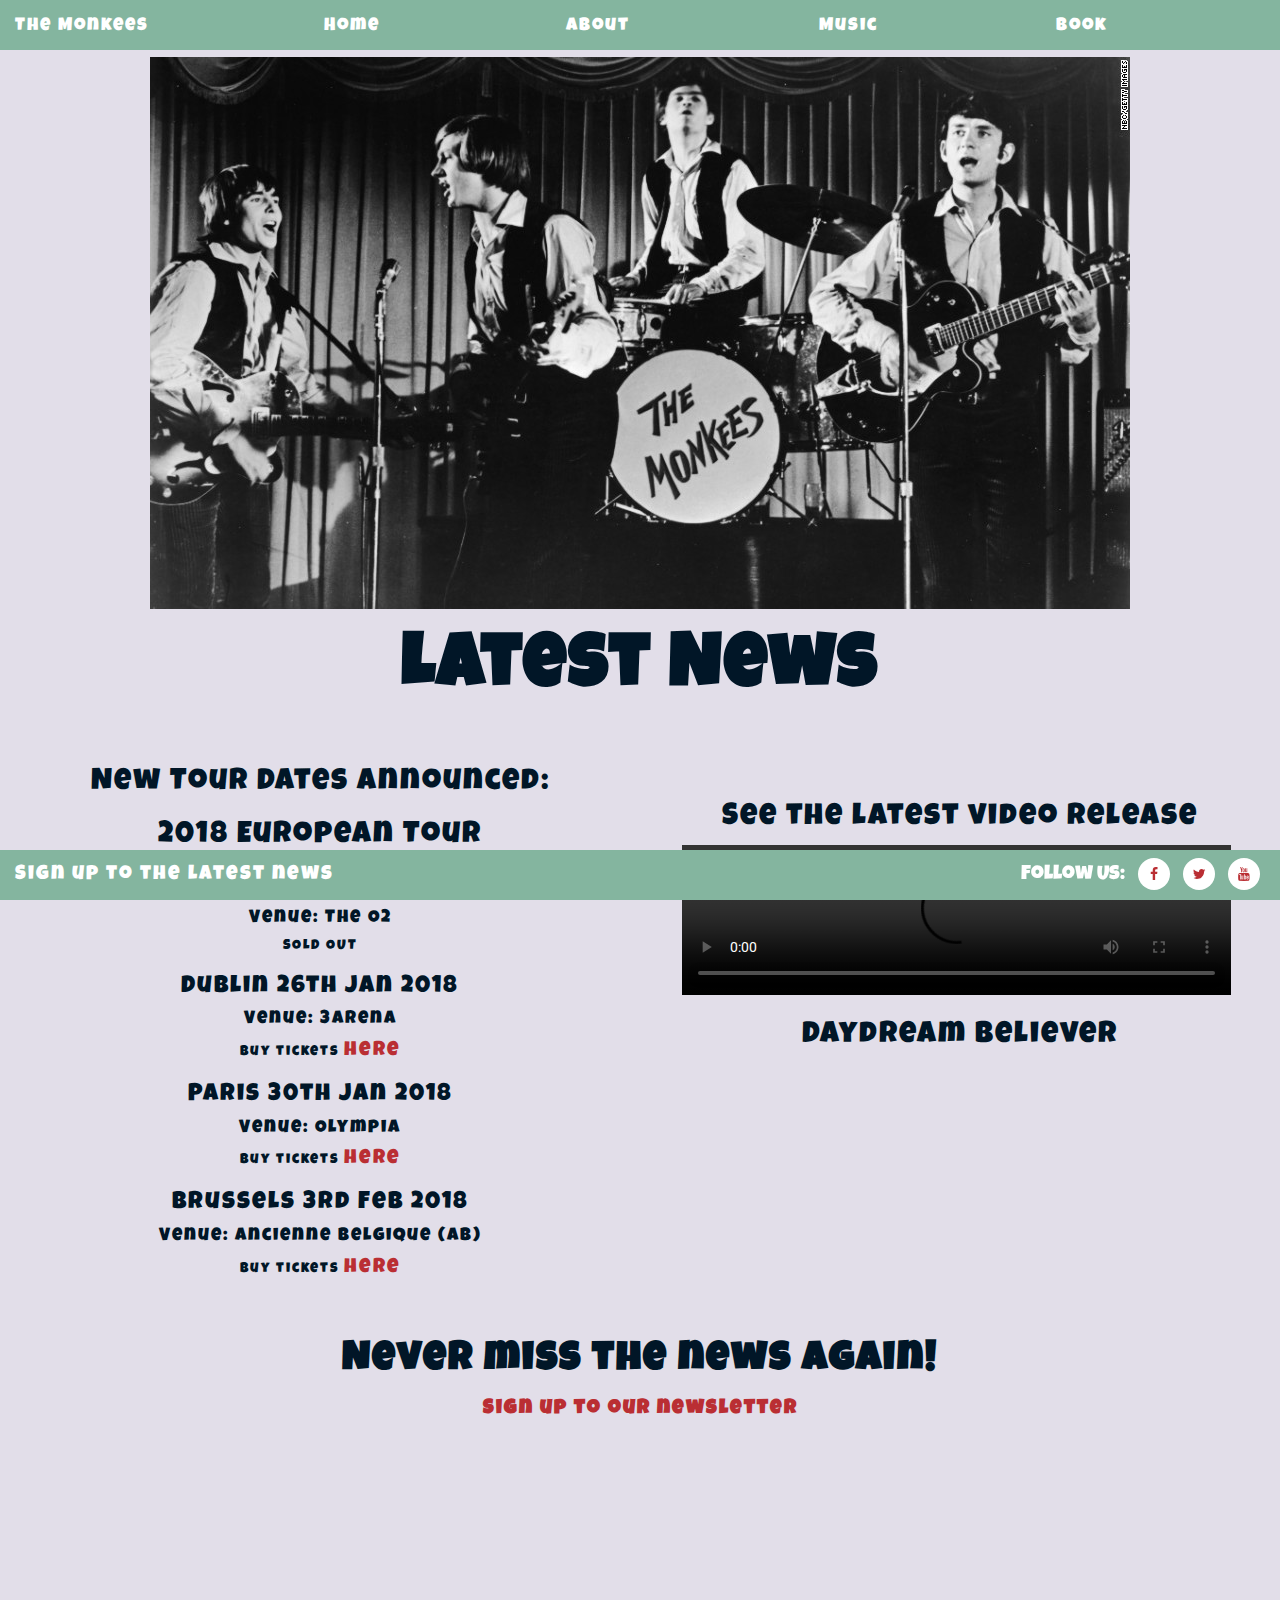
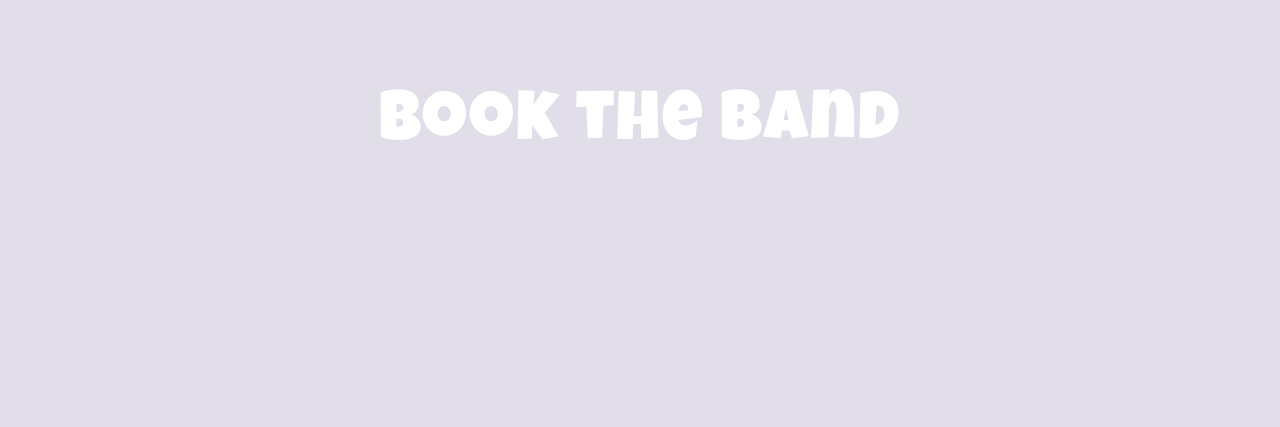
==== commit 04438514: "added favicon file and link to head of index" ====
--- a/index.html
+++ b/index.html
@@ -6,6 +6,7 @@
     <link rel="stylesheet" href="https://maxcdn.bootstrapcdn.com/bootstrap/3.3.7/css/bootstrap.min.css" type="text/css" />
     <link rel="stylesheet" href="https://stackpath.bootstrapcdn.com/font-awesome/4.7.0/css/font-awesome.min.css" type="text/css" />
     <link rel="stylesheet" href="stylesheet.css" type="text/css" />
+    <link rel="shortcut icon" type="image/x-icon" href="Assets/favicon.ico">
     <title>The Monkees</title>
 </head>
 
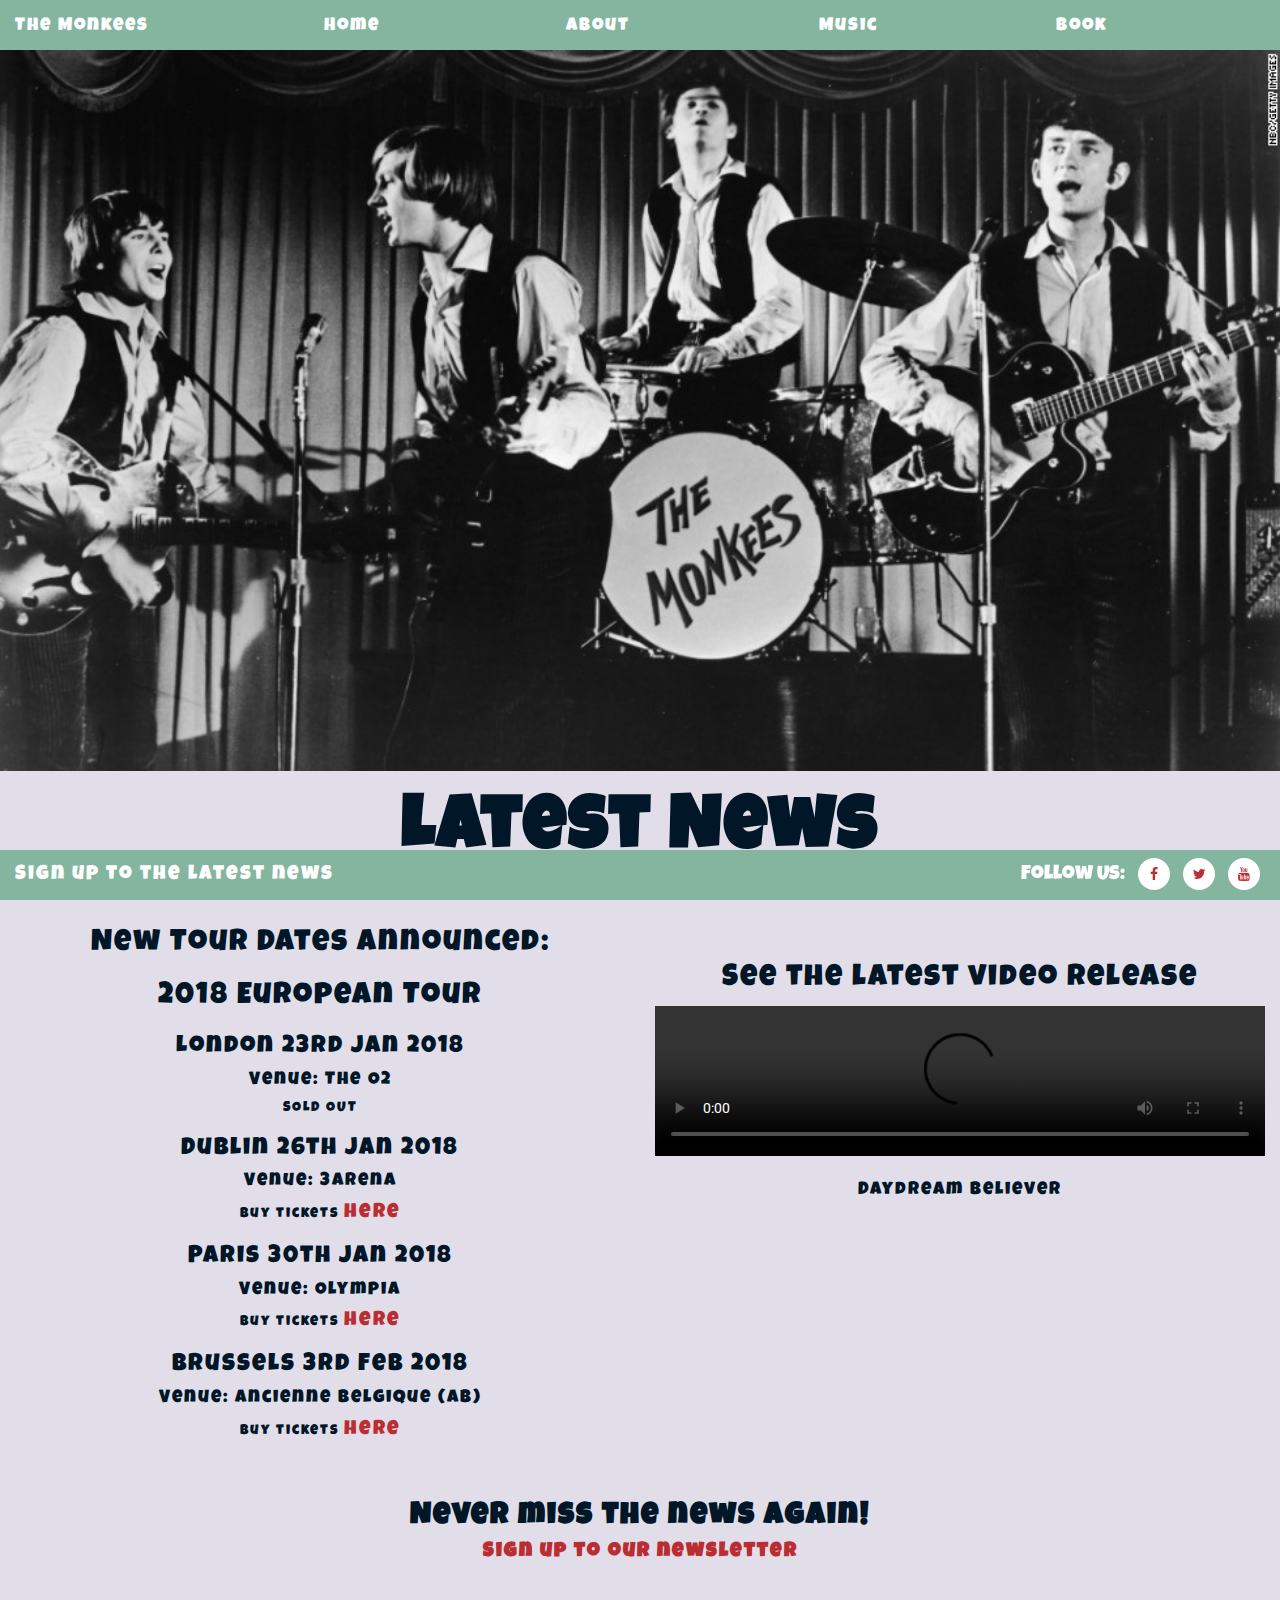
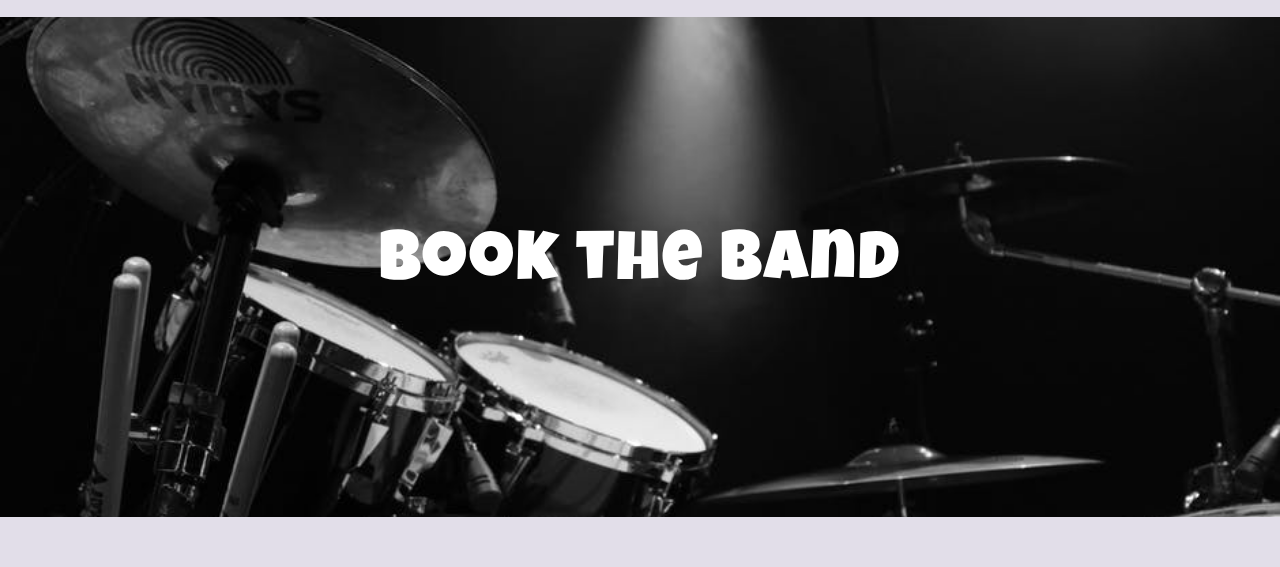
==== commit bfe650bb: "lowercase, remove space file name fixing for compatibility" ====
--- a/index.html
+++ b/index.html
@@ -1,12 +1,12 @@
 <!DOCTYPE html>
-<html>
+<html lang="en">
 
 <head>
     <meta name="viewport" content="width=device-width, initial-scale=1">
     <link rel="stylesheet" href="https://maxcdn.bootstrapcdn.com/bootstrap/3.3.7/css/bootstrap.min.css" type="text/css" />
     <link rel="stylesheet" href="https://stackpath.bootstrapcdn.com/font-awesome/4.7.0/css/font-awesome.min.css" type="text/css" />
     <link rel="stylesheet" href="stylesheet.css" type="text/css" />
-    <link rel="shortcut icon" type="image/x-icon" href="Assets/favicon.ico">
+    <link rel="shortcut icon" type="image/x-icon" href="assets/favicon.ico">
     <title>The Monkees</title>
 </head>
 
@@ -42,7 +42,7 @@
     <!-- main image-->
     <div class="row">
         <div class="image-container container-fluid col-xs-12">
-            <img src="Assets/Images/monkeesbigpic.jpg" alt="Monkees Band Image" class="index-image img-responsive center-block">
+            <img src="assets/images/monkeesbigpic.jpg" alt="Monkees Band Image" class="index-image img-responsive center-block">
     </div>
     <!--Latest news (upcoming tour)---------------->
     <div class="container-fluid">
@@ -59,20 +59,20 @@
                 <h5>SOLD OUT</h5>
                 <h3>Dublin 26th Jan 2018</h3>
                 <h4>Venue: 3Arena</h4>
-                <h5>Buy tickets <a href="ticketPurchase.html" target="_blank" class="ticket-link">here</a></h5>
+                <h5>Buy tickets <a href="ticket-purchase.html" target="_blank" class="ticket-link">here</a></h5>
                 <h3>Paris 30th Jan 2018</h3>
                 <h4>Venue: Olympia</h4>
-                <h5>Buy tickets <a href="ticketPurchase.html" target="_blank" class="ticket-link">here</a></h5>
+                <h5>Buy tickets <a href="ticket-purchase.html" target="_blank" class="ticket-link">here</a></h5>
                 <h3>Brussels 3rd Feb 2018</h3>
                 <h4>Venue: Ancienne Belgique (AB)</h4>
-                <h5>Buy tickets <a href="ticketPurchase.html" target="_blank" class="ticket-link">here</a></h5>
+                <h5>Buy tickets <a href="ticket-purchase.html" target="_blank" class="ticket-link">here</a></h5>
             </div>
         </div>
         <!--Latest news (video release) ---------------->
         <div class="col-xs-12 col-sm-12 col-md-6 col-lg-6">
             <h2 class="video-title">See the latest video release</h2>
             <video class="index-video" controls>
-          <source src="Assets/Video/TheMonkees.mp4" type="video/mp4">
+          <source src="assets/video/the-monkees.mp4" type="video/mp4">
           <source src="movie.ogg" type="video/ogg">
             Your browser does not support the video tag.
         </video>
--- a/stylesheet.css
+++ b/stylesheet.css
@@ -46,7 +46,7 @@
 
 .navbar-header {
     line-height: 50px;
-    padding-left:15px;
+    padding-left: 15px;
 }
 
 .nav.navbar-nav {
@@ -84,17 +84,18 @@
     margin-left: 0;
 }
 
-button, button:focus {
+button,
+button:focus {
     border: none;
     background-color: #84B59F;
     width: 50px;
     height: 50px;
     color: #fff;
     cursor: pointer;
-    outline:0px;
-}
-
-.glyphicon-menu-hamburger{
+    outline: 0px;
+}
+
+.glyphicon-menu-hamburger {
     font-size: 25px;
     padding-top: 10px;
 }
@@ -117,16 +118,18 @@
     transition: transform 1s ease-in-out;
 }
 
-.dropdownLink, .dropdownLink:hover {
+.dropdownLink,
+.dropdownLink:hover {
     font-family: "luckiest Guy", sans-serif;
     color: #fff;
     height: 50px;
     width: 120px;
     font-size: 18px;
-    text-decoration:none;
-}
-
-.dropdownItem:hover, .dropdown:hover button {
+    text-decoration: none;
+}
+
+.dropdownItem:hover,
+.dropdown:hover button {
     background-color: #78A591;
 }
 
@@ -160,8 +163,9 @@
 /*-------------------------------------- HOMEPAGE styling */
 
 .index-image {
-    padding-top: 57px;
+    padding-top: 50px;
     margin-bottom: 20px;
+    width: 100%;
 }
 
 #latest {
@@ -169,6 +173,7 @@
     font-size: 75px;
     padding-top: 20px;
     padding-bottom: 20px;
+    margin-top: 0;
 }
 
 .container-fluid {
@@ -180,11 +185,6 @@
     padding: 0;
 }
 
-h1 .latest-news {
-    font-size: 30px;
-    margin-top: 0;
-}
-
 .tourdates-index {
     font-size: 20px;
     padding-top: 15px;
@@ -203,19 +203,16 @@
 }
 
 .video-title {
-    font-size: 30px;
     padding-top: 50px;
 }
 
 .index-video {
-    margin-left: 27px;
     display: inline-block;
-    width: 90%;
+    width: 100%;
 }
 
 .video-tagline {
     padding-top: 10px;
-    font-size: 30px;
 }
 
 .container-fluid.newsletter {
@@ -223,7 +220,6 @@
     padding-top: 50px;
     padding-bottom: 50px;
     font-weight: 700;
-    font-size: 40px;
     margin-bottom: 0;
 }
 
@@ -234,7 +230,7 @@
 }
 
 #book-the-band-img {
-    background-image: url("Assets/Images/googleImages/empty-stage.png");
+    background-image: url("assets/images/google-images/empty-stage.png");
     background-position: center;
     background-repeat: no-repeat;
     background-size: cover;
@@ -312,13 +308,16 @@
     -o-transition: transform 2s ease-in-out;
 }
 
-.carousel-control.left, .carousel-control.right, .carousel-indicators{
+.carousel-control.left,
+.carousel-control.right,
+.carousel-indicators {
     background-image: none;
     color: #BA2E33;
-    z-index:1;
+    z-index: 1;
 }
 
 /*---------------------------------------------------- about section */
+
 .about-text {
     font-size: 20px;
     width: 90%;
@@ -412,7 +411,8 @@
     box-shadow: none;
 }
 
-/*code snippet below taken from : https://css-tricks.com/snippets/css/change-autocomplete-styles-webkit-browsers/ to remove autofill colour*/
+/*code snippet below taken from : https://css-tricks.com/snippets/css/change-autocomplete-styles-webkit-browsers/ 
+Author : Geoff Graham (to remove autofill colour)*/
 
 input:-webkit-autofill,
 input:-webkit-autofill:hover,
@@ -435,8 +435,8 @@
     display: inline-block;
 }
 
-.contact-heading{
-    text-align:left;
+.contact-heading {
+    text-align: left;
 }
 
 .form-control {
@@ -473,12 +473,13 @@
     border-color: transparent;
 }
 
-.form-button:hover, .form-button:active:focus {
+.form-button:hover,
+.form-button:active:focus {
     background-color: #BA2E33;
     border-color: transparent;
     font-weight: 700;
-    color:#fff;
-    outline:0px;
+    color: #fff;
+    outline: 0px;
 }
 
 .form-group {
@@ -494,7 +495,9 @@
     font-weight: 500;
 }
 
-/*---------------Code snippet taken from Stack Overflow to hide spinner in number field in contact form-----*/
+/*---------------Code snippet taken from Stack Overflow to hide spinner in number field in contact form
+https://stackoverflow.com/questions/3790935/can-i-hide-the-html5-number-input-s-spin-box
+author: username "Swerhen" originally posted 21/03/14-----*/
 
 input[type="number"]::-webkit-outer-spin-button,
 input[type="number"]::-webkit-inner-spin-button {
@@ -530,11 +533,11 @@
 }
 
 th {
-    height:40px;
+    height: 40px;
     background-color: #84B59F;
     text-align: center;
     font-family: "Luckiest Guy", sans-serif;
-    font-size:20px;
+    font-size: 20px;
 }
 
 .background-fill {
@@ -572,7 +575,7 @@
 
 .social-links {
     line-height: 40px;
-    text-align: right;
+    text-align: center;
 }
 
 #follow {
@@ -604,6 +607,9 @@
 /*Media queries------------------------------------------*/
 
 @media (max-width:767px) {
+    .navbar {
+        padding-left: 0px;
+    }
     .form-control {
         width: 80%;
     }
@@ -617,10 +623,15 @@
         display: block;
         width: 90%;
     }
-    .band-pics {
+    .about-header {
+        text-align: left;
+    }
+    .band-pics,
+    .about-text {
         margin-left: 25px;
     }
-    .band-p {
+    .band-p,
+    .band-member {
         padding-left: 25px;
     }
     .album-name {
@@ -640,9 +651,6 @@
     }
     .music-header {
         padding-top: 60px;
-    }
-    .about-text {
-        margin-left: 25px;
     }
     .social-links {
         transform: translateY(-5px);
@@ -673,4 +681,43 @@
     }
 }
 
-
+@media (min-width:2000px) {
+    h4,
+    h5,
+    .navbar,
+    .modal-link,
+    .about-text,
+    .band-p,
+    .band-member,
+    .album-name,
+    .form-text,
+    .form-control,
+    .form-button,
+    label,
+    th,
+    #follow {
+        font-size: 1vw;
+    }
+    .modal-title,
+    .container.calendar,
+    .music-header {
+        font-size: 1.5vw;
+    }
+    #latest,
+    h1 {
+        font-size: 5vw;
+    }
+    .btn-default,
+    table,
+    td {
+        font-size: 0.7vw;
+    }
+    h2,
+    .contact-heading {
+        font-size: 3vw;
+    }
+    h3 {
+        font-size: 2vw;
+    }
+
+}
